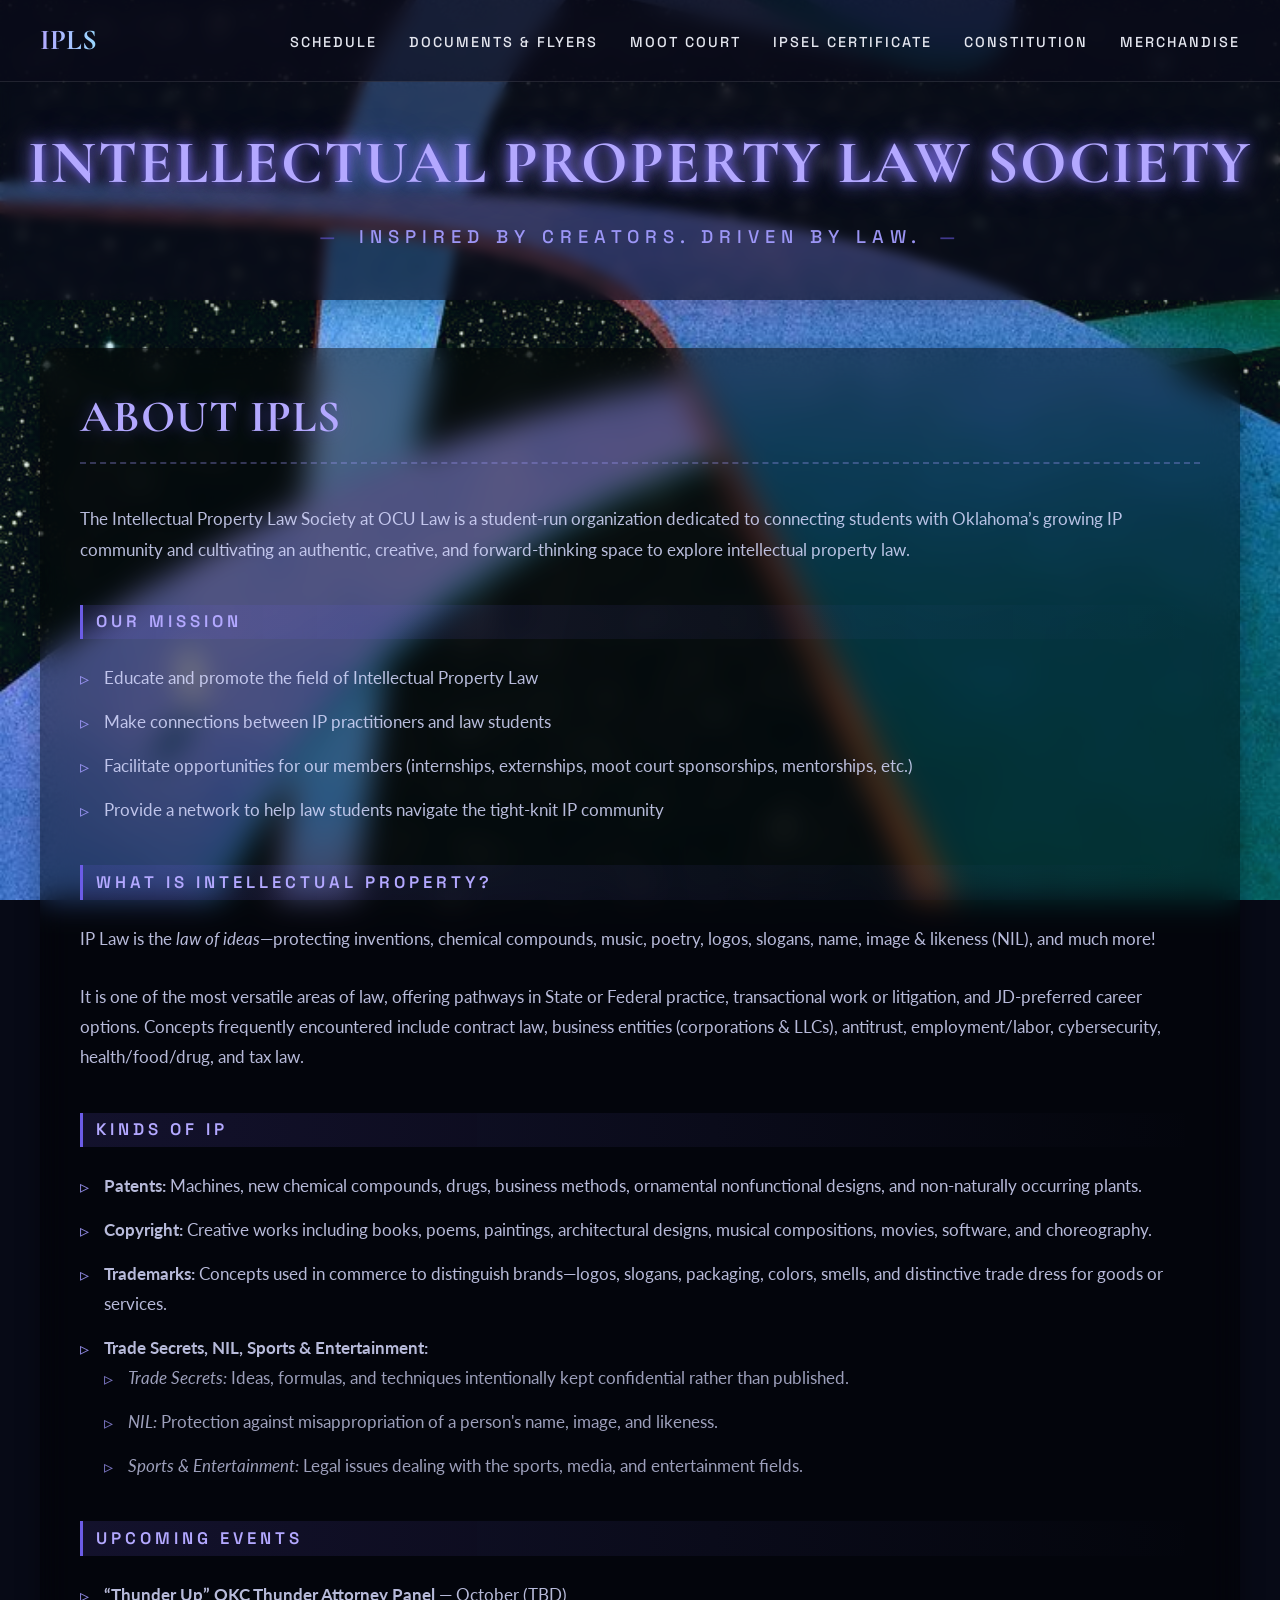
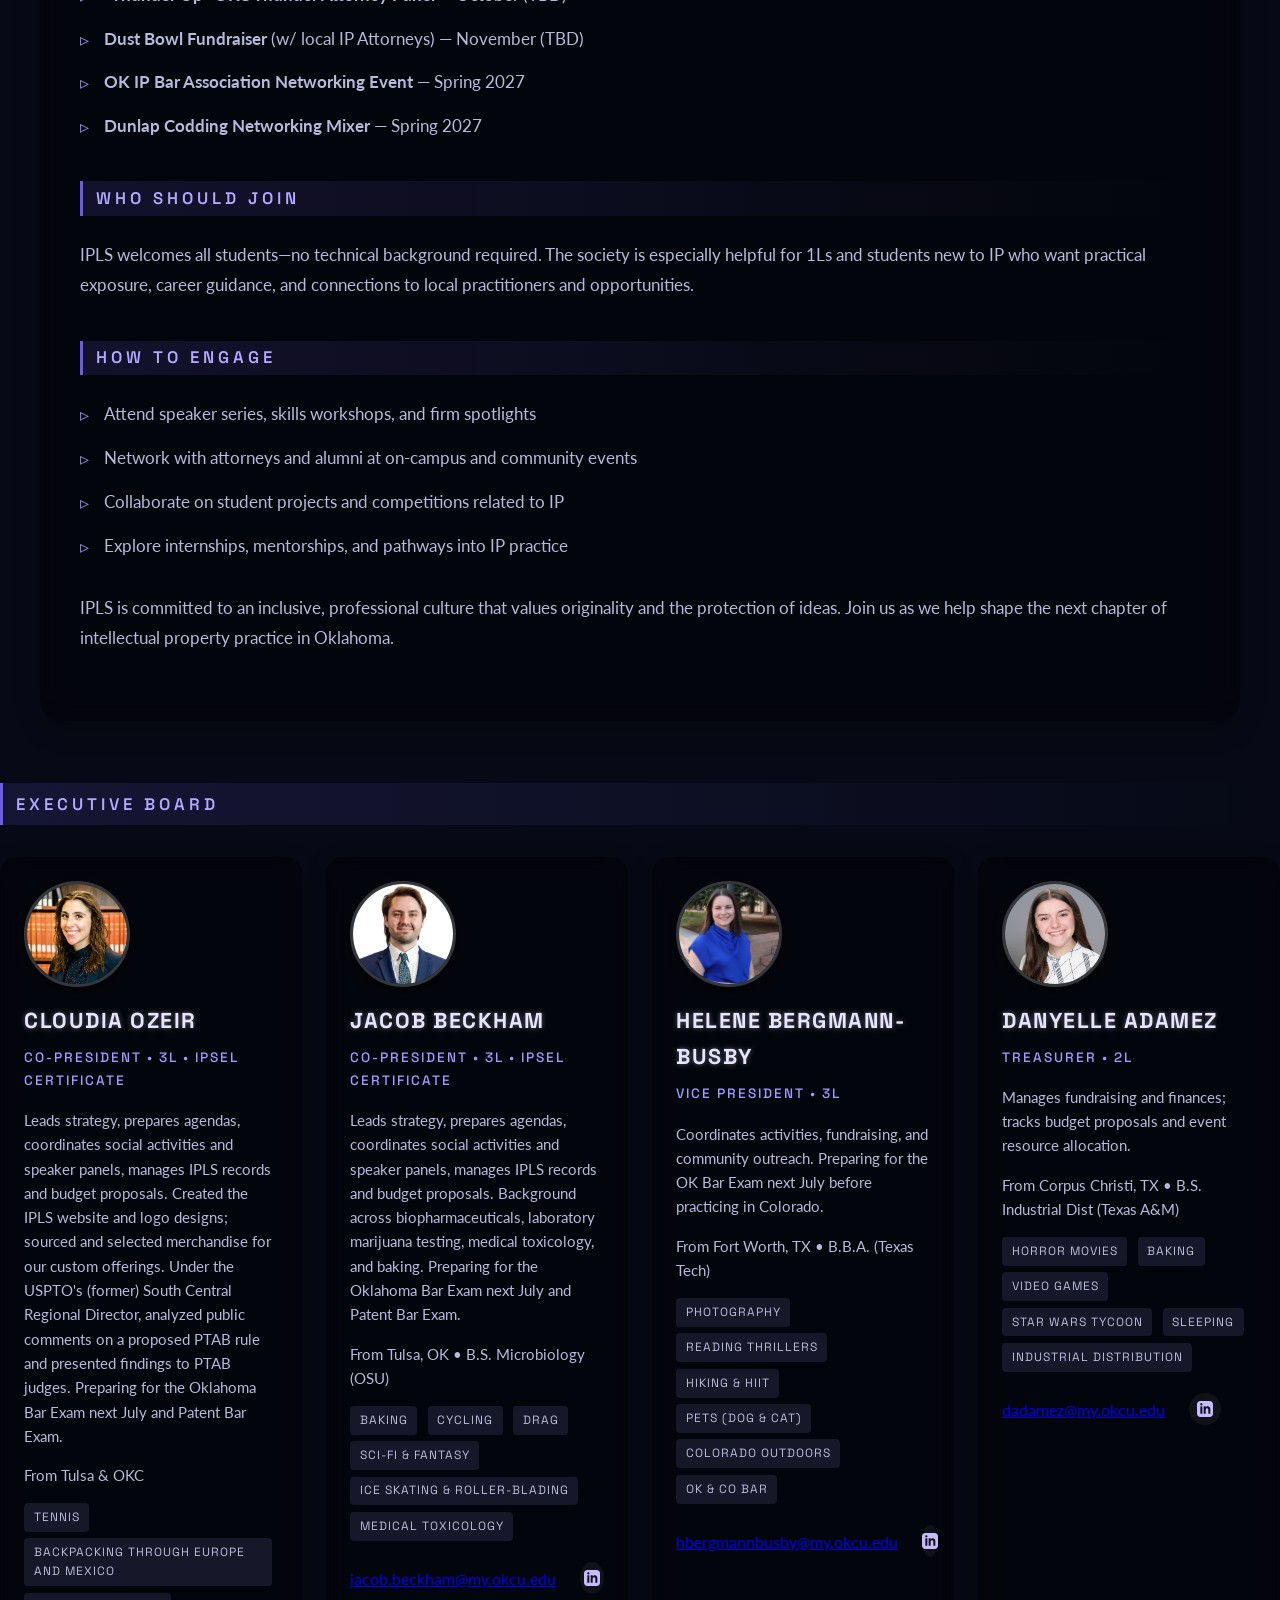
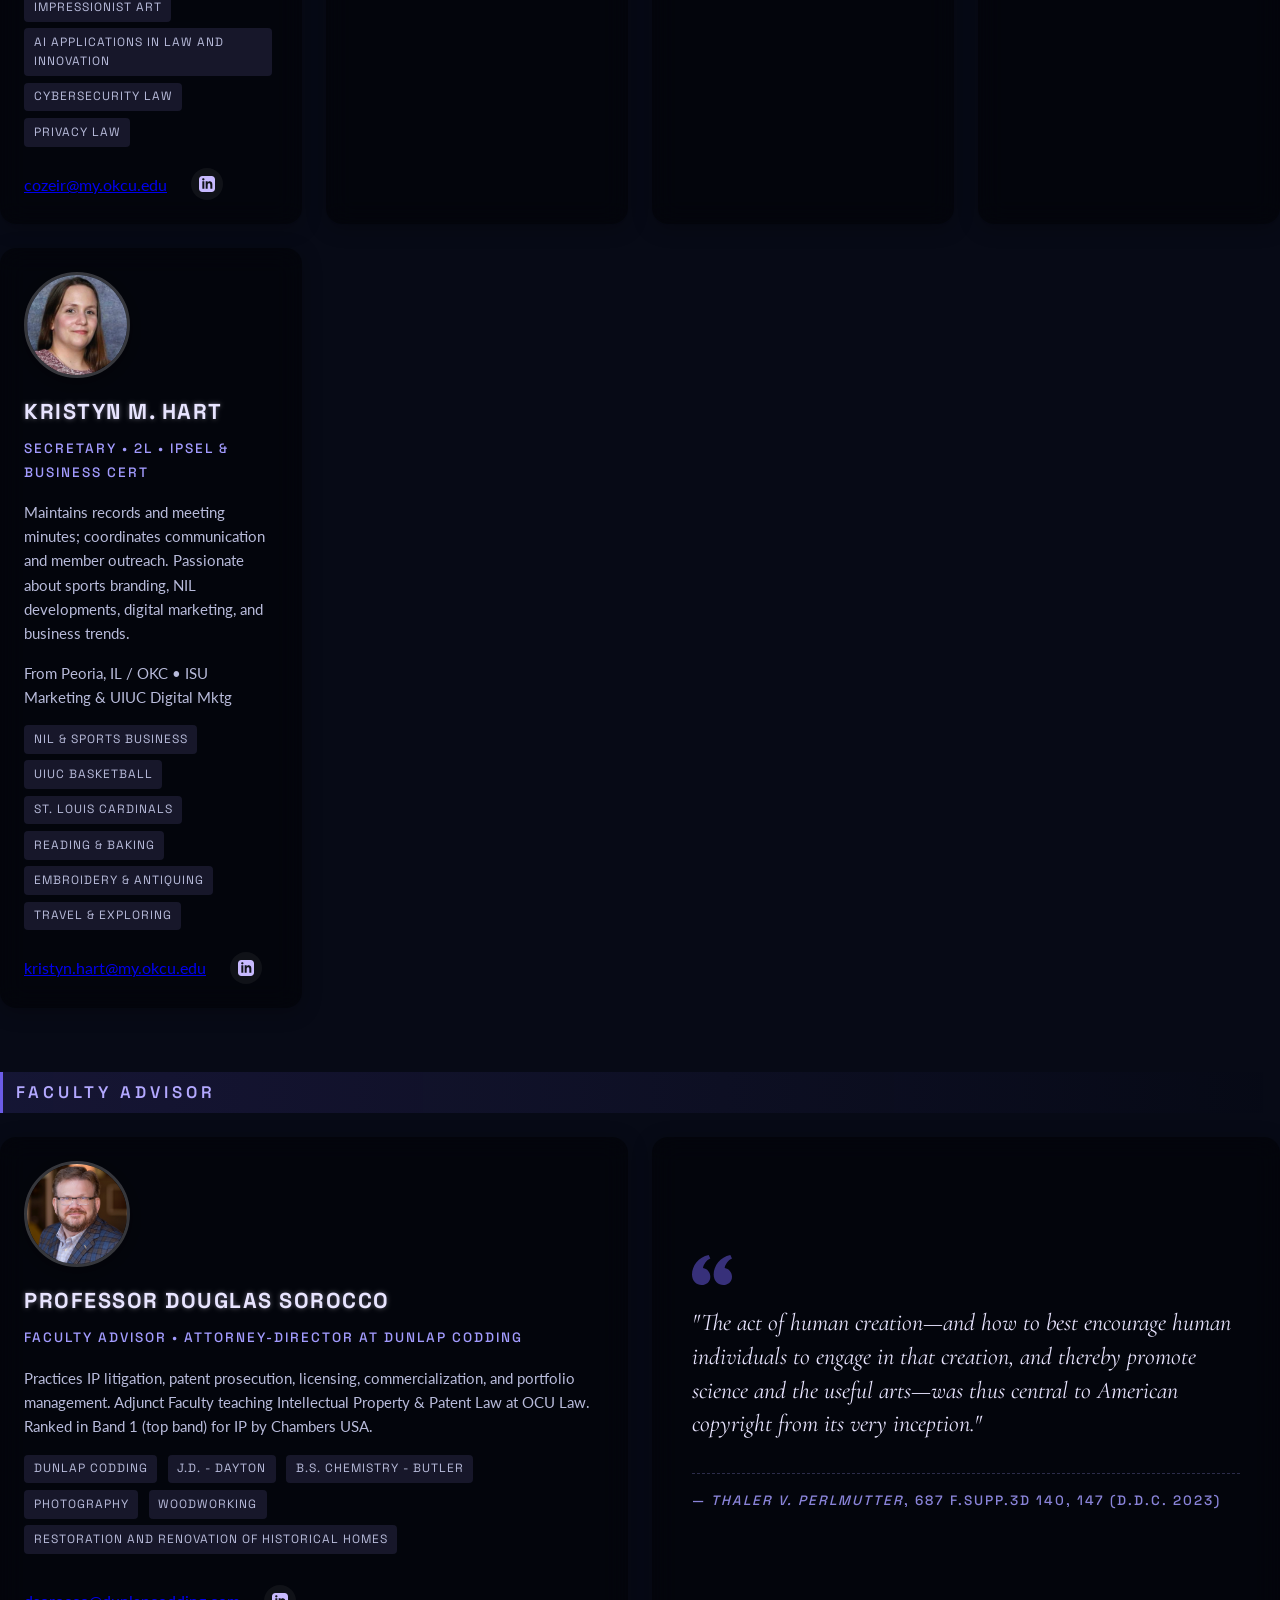
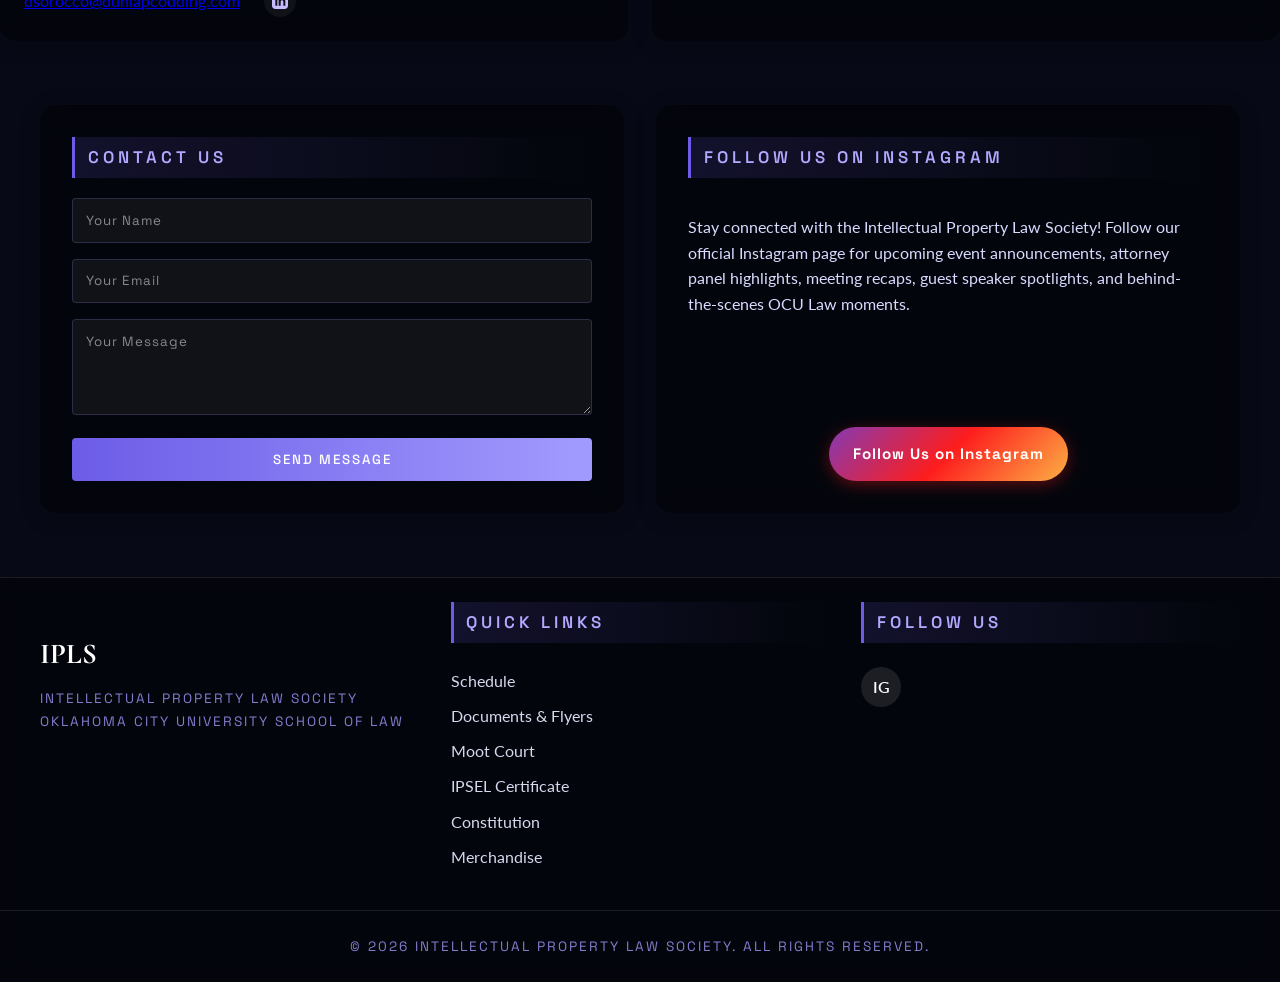
==== index.html @ 844cbfde "Initial IPLS website upload upload 1 -- 10/15/26" ====
<!DOCTYPE html>
<html lang="en">

<head>
  <meta charset="utf-8" />
  <meta name="viewport" content="width=device-width, initial-scale=1" />
  <title>About IPLS • Intellectual Property Law Society</title>
  <meta name="description"
    content="Learn about the Intellectual Property Law Society (IPLS) at OCU Law—our mission, programming, and how to get involved." />

  <link rel="icon" href="assets/images/icons/favicon.png" type="image/png" />
  <link rel="stylesheet" href="assets/css/styles.css" />
  <link
    href="https://fonts.googleapis.com/css2?family=Lato:wght@400;500&family=Cormorant+Garamond:wght@600;700&family=Space+Grotesk:wght@400;500&display=swap"
    rel="stylesheet">
  <script src="assets/js/main.js" defer></script>
</head>

<body>
  <!-- Top Navigation -->
  <nav class="top-nav">
    <div class="nav-container">
      <a href="index.html" class="nav-logo">IPLS</a>
      <div class="hamburger" id="hamburger">
        <span></span>
        <span></span>
        <span></span>
      </div>
      <ul class="nav-links" id="nav-links">
        <li><a href="schedule.html">Schedule</a></li>
        <li><a href="documents.html">Documents &amp; Flyers</a></li>
        <li><a href="moot-court.html">Moot Court</a></li>
        <li><a href="ipsel.html">IPSEL Certificate</a></li>
        <li><a href="constitution.html">Constitution</a></li>
        <li><a href="merchandise.html">Merchandise</a></li>
      </ul>
    </div>
  </nav>
  <!-- Aurora Shimmer Overlay -->
  <div class="aurora-shimmer"></div>

  <!-- Banner -->
  <header class="club-banner slide-up">
    <div class="container">
      <h1>Intellectual Property Law Society</h1>
      <h2>Inspired by Creators. Driven by Law.</h2>
    </div>
  </header>

  <!-- Layout -->
  <main class="layout">
    <!-- Main Card -->
    <section class="card fade-in">
      <h1>About IPLS</h1>
      <p>
        The Intellectual Property Law Society at OCU Law is a student-run organization dedicated to
        connecting students with Oklahoma’s growing IP community and cultivating an authentic, creative,
        and forward-thinking space to explore intellectual property law.
      </p>

      <h2>Our Mission</h2>
      <ul>
        <li>Educate and promote the field of Intellectual Property Law</li>
        <li>Make connections between IP practitioners and law students</li>
        <li>Facilitate opportunities for our members (internships, externships, moot court sponsorships, mentorships, etc.)</li>
        <li>Provide a network to help law students navigate the tight-knit IP community</li>
      </ul>

      <h2>What is Intellectual Property?</h2>
      <p>
        IP Law is the <em>law of ideas</em>—protecting inventions, chemical compounds, music, poetry, logos, slogans, name, image &amp; likeness (NIL), and much more!
      </p>
      <p>
        It is one of the most versatile areas of law, offering pathways in State or Federal practice, transactional work or litigation, and JD-preferred career options. Concepts frequently encountered include contract law, business entities (corporations &amp; LLCs), antitrust, employment/labor, cybersecurity, health/food/drug, and tax law.
      </p>

      <h2>Kinds of IP</h2>
      <ul>
        <li><strong>Patents:</strong> Machines, new chemical compounds, drugs, business methods, ornamental nonfunctional designs, and non-naturally occurring plants.</li>
        <li><strong>Copyright:</strong> Creative works including books, poems, paintings, architectural designs, musical compositions, movies, software, and choreography.</li>
        <li><strong>Trademarks:</strong> Concepts used in commerce to distinguish brands—logos, slogans, packaging, colors, smells, and distinctive trade dress for goods or services.</li>
        <li><strong>Trade Secrets, NIL, Sports &amp; Entertainment:</strong>
          <ul>
            <li><em>Trade Secrets:</em> Ideas, formulas, and techniques intentionally kept confidential rather than published.</li>
            <li><em>NIL:</em> Protection against misappropriation of a person's name, image, and likeness.</li>
            <li><em>Sports &amp; Entertainment:</em> Legal issues dealing with the sports, media, and entertainment fields.</li>
          </ul>
        </li>
      </ul>

      <h2>Upcoming Events</h2>
      <ul>
        <li><strong>“Thunder Up” OKC Thunder Attorney Panel</strong> — October (TBD)</li>
        <li><strong>Dust Bowl Fundraiser</strong> (w/ local IP Attorneys) — November (TBD)</li>
        <li><strong>OK IP Bar Association Networking Event</strong> — Spring 2027</li>
        <li><strong>Dunlap Codding Networking Mixer</strong> — Spring 2027</li>
      </ul>

      <h2>Who Should Join</h2>
      <p>
        IPLS welcomes all students—no technical background required. The society is especially helpful
        for 1Ls and students new to IP who want practical exposure, career guidance, and connections to
        local practitioners and opportunities.
      </p>

      <h2>How to Engage</h2>
      <ul>
        <li>Attend speaker series, skills workshops, and firm spotlights</li>
        <li>Network with attorneys and alumni at on-campus and community events</li>
        <li>Collaborate on student projects and competitions related to IP</li>
        <li>Explore internships, mentorships, and pathways into IP practice</li>
      </ul>

      <p>
        IPLS is committed to an inclusive, professional culture that values originality and the protection of ideas.
        Join us as we help shape the next chapter of intellectual property practice in Oklahoma.
      </p>
    </section>
  </main>

  <!-- Executive Board -->
  <section class="executive-board fade-in">
    <div class="footer-inner">
      <h2 class="footer-heading">Executive Board</h2>

      <div class="board-grid">
        <article class="board-card">
          <img src="assets/images/headshots/headshot-cloudia.jpg" alt="Cloudia Ozeir" class="headshot" />
          <h3>Cloudia Ozeir</h3>
          <div class="role">Co-President • 3L • IPSEL Certificate</div>
          <p class="small">Leads strategy, prepares agendas, coordinates social activities and speaker panels, manages IPLS records and budget proposals. Created the IPLS website and logo designs; sourced and selected merchandise for our custom offerings. Under the USPTO's (former) South Central Regional Director, analyzed public comments on a proposed PTAB rule and presented findings to PTAB judges. Preparing for the Oklahoma Bar Exam next July and Patent Bar Exam.</p>
          <p class="meta">From Tulsa &amp; OKC</p>
          <p class="meta">
            <span class="chip">Tennis</span>
            <span class="chip">Backpacking Through Europe and Mexico</span>
            <span class="chip">Impressionist art</span>
            <span class="chip">AI Applications in Law and Innovation</span>
            <span class="chip">Cybersecurity Law</span>
            <span class="chip">Privacy Law</span>
          </p>
          <div class="card-contact-row">
            <a class="mailto" href="mailto:cozeir@my.okcu.edu">cozeir@my.okcu.edu</a>
            <a href="http://www.linkedin.com/in/cloudia-ozeir-2342191b6" target="_blank" rel="noopener noreferrer"
              class="card-social-link" aria-label="LinkedIn">
              <svg viewBox="0 0 24 24">
                <path
                  d="M19 0h-14c-2.761 0-5 2.239-5 5v14c0 2.761 2.239 5 5 5h14c2.762 0 5-2.239 5-5v-14c0-2.761-2.238-5-5-5zm-11 19h-3v-11h3v11zm-1.5-12.268c-.966 0-1.75-.79-1.75-1.764s.784-1.764 1.75-1.764 1.75.79 1.75 1.764-.783 1.764-1.75 1.764zm13.5 12.268h-3v-5.604c0-3.368-4-3.113-4 0v5.604h-3v-11h3v1.765c1.396-2.586 7-2.777 7 2.476v6.759z" />
              </svg>
            </a>
          </div>
        </article>

        <article class="board-card">
          <img src="assets/images/headshots/headshot-jacob.jpg" alt="Jacob Beckham" class="headshot" style="object-position: center 15%;" />
          <h3>Jacob Beckham</h3>
          <div class="role">Co-President • 3L • IPSEL Certificate</div>
          <p class="small">Leads strategy, prepares agendas, coordinates social activities and speaker panels, manages IPLS records and budget proposals. Background across biopharmaceuticals, laboratory marijuana testing, medical toxicology, and baking. Preparing for the Oklahoma Bar Exam next July and Patent Bar Exam.</p>
          <p class="meta">From Tulsa, OK • B.S. Microbiology (OSU)</p>
          <p class="meta">
            <span class="chip">Baking</span>
            <span class="chip">Cycling</span>
            <span class="chip">Drag</span>
            <span class="chip">Sci-fi &amp; Fantasy</span>
            <span class="chip">Ice Skating &amp; Roller-Blading</span>
            <span class="chip">Medical Toxicology</span>
          </p>
          <div class="card-contact-row">
            <a class="mailto" href="mailto:jacob.beckham@my.okcu.edu">jacob.beckham@my.okcu.edu</a>
            <a href="https://www.linkedin.com/in/jacob-beckham-9871a8122/" target="_blank" rel="noopener noreferrer"
              class="card-social-link" aria-label="LinkedIn">
              <svg viewBox="0 0 24 24">
                <path
                  d="M19 0h-14c-2.761 0-5 2.239-5 5v14c0 2.761 2.239 5 5 5h14c2.762 0 5-2.239 5-5v-14c0-2.761-2.238-5-5-5zm-11 19h-3v-11h3v11zm-1.5-12.268c-.966 0-1.75-.79-1.75-1.764s.784-1.764 1.75-1.764 1.75.79 1.75 1.764-.783 1.764-1.75 1.764zm13.5 12.268h-3v-5.604c0-3.368-4-3.113-4 0v5.604h-3v-11h3v1.765c1.396-2.586 7-2.777 7 2.476v6.759z" />
              </svg>
            </a>
          </div>
        </article>

        <article class="board-card">
          <img src="assets/images/headshots/headshot-helene.jpg" alt="Helene Bergmann-Busby" class="headshot" style="object-position: center 15%;" />
          <h3>Helene Bergmann-Busby</h3>
          <div class="role">Vice President • 3L</div>
          <p class="small">Coordinates activities, fundraising, and community outreach. Preparing for the OK Bar Exam next July before practicing in Colorado.</p>
          <p class="meta">From Fort Worth, TX • B.B.A. (Texas Tech)</p>
          <p class="meta">
            <span class="chip">Photography</span>
            <span class="chip">Reading Thrillers</span>
            <span class="chip">Hiking &amp; HIIT</span>
            <span class="chip">Pets (Dog &amp; Cat)</span>
            <span class="chip">Colorado Outdoors</span>
            <span class="chip">OK &amp; CO Bar</span>
          </p>
          <div class="card-contact-row">
            <a class="mailto" href="mailto:hbergmannbusby@my.okcu.edu">hbergmannbusby@my.okcu.edu</a>
            <a href="https://www.linkedin.com/in/helene-bergmann-busby-0b5a11346/" target="_blank" rel="noopener noreferrer"
              class="card-social-link" aria-label="LinkedIn">
              <svg viewBox="0 0 24 24">
                <path
                  d="M19 0h-14c-2.761 0-5 2.239-5 5v14c0 2.761 2.239 5 5 5h14c2.762 0 5-2.239 5-5v-14c0-2.761-2.238-5-5-5zm-11 19h-3v-11h3v11zm-1.5-12.268c-.966 0-1.75-.79-1.75-1.764s.784-1.764 1.75-1.764 1.75.79 1.75 1.764-.783 1.764-1.75 1.764zm13.5 12.268h-3v-5.604c0-3.368-4-3.113-4 0v5.604h-3v-11h3v1.765c1.396-2.586 7-2.777 7 2.476v6.759z" />
              </svg>
            </a>
          </div>
        </article>

        <article class="board-card">
          <img src="assets/images/headshots/headshot-dani.jpg" alt="Danyelle Adamez" class="headshot" style="object-position: center 15%;" />
          <h3>Danyelle Adamez</h3>
          <div class="role">Treasurer • 2L</div>
          <p class="small">Manages fundraising and finances; tracks budget proposals and event resource allocation.</p>
          <p class="meta">From Corpus Christi, TX • B.S. Industrial Dist (Texas A&amp;M)</p>
          <p class="meta">
            <span class="chip">Horror Movies</span>
            <span class="chip">Baking</span>
            <span class="chip">Video Games</span>
            <span class="chip">Star Wars Tycoon</span>
            <span class="chip">Sleeping</span>
            <span class="chip">Industrial Distribution</span>
          </p>
          <div class="card-contact-row">
            <a class="mailto" href="mailto:dadamez@my.okcu.edu">dadamez@my.okcu.edu</a>
            <a href="https://www.linkedin.com/in/danyelle-adamez-203907265/" target="_blank" rel="noopener noreferrer"
              class="card-social-link" aria-label="LinkedIn">
              <svg viewBox="0 0 24 24">
                <path
                  d="M19 0h-14c-2.761 0-5 2.239-5 5v14c0 2.761 2.239 5 5 5h14c2.762 0 5-2.239 5-5v-14c0-2.761-2.238-5-5-5zm-11 19h-3v-11h3v11zm-1.5-12.268c-.966 0-1.75-.79-1.75-1.764s.784-1.764 1.75-1.764 1.75.79 1.75 1.764-.783 1.764-1.75 1.764zm13.5 12.268h-3v-5.604c0-3.368-4-3.113-4 0v5.604h-3v-11h3v1.765c1.396-2.586 7-2.777 7 2.476v6.759z" />
              </svg>
            </a>
          </div>
        </article>

        <article class="board-card">
          <img src="assets/images/headshots/headshot-kristyn.jpg" alt="Kristyn M. Hart" class="headshot" style="object-position: center 15%;" />
          <h3>Kristyn M. Hart</h3>
          <div class="role">Secretary • 2L • IPSEL &amp; Business Cert</div>
          <p class="small">Maintains records and meeting minutes; coordinates communication and member outreach. Passionate about sports branding, NIL developments, digital marketing, and business trends.</p>
          <p class="meta">From Peoria, IL / OKC • ISU Marketing &amp; UIUC Digital Mktg</p>
          <p class="meta">
            <span class="chip">NIL &amp; Sports Business</span>
            <span class="chip">UIUC Basketball</span>
            <span class="chip">St. Louis Cardinals</span>
            <span class="chip">Reading &amp; Baking</span>
            <span class="chip">Embroidery &amp; Antiquing</span>
            <span class="chip">Travel &amp; Exploring</span>
          </p>
          <div class="card-contact-row">
            <a class="mailto" href="mailto:kristyn.hart@my.okcu.edu">kristyn.hart@my.okcu.edu</a>
            <a href="https://www.linkedin.com/in/kristyn-hart-4bbba824b/" target="_blank" rel="noopener noreferrer"
              class="card-social-link" aria-label="LinkedIn">
              <svg viewBox="0 0 24 24">
                <path
                  d="M19 0h-14c-2.761 0-5 2.239-5 5v14c0 2.761 2.239 5 5 5h14c2.762 0 5-2.239 5-5v-14c0-2.761-2.238-5-5-5zm-11 19h-3v-11h3v11zm-1.5-12.268c-.966 0-1.75-.79-1.75-1.764s.784-1.764 1.75-1.764 1.75.79 1.75 1.764-.783 1.764-1.75 1.764zm13.5 12.268h-3v-5.604c0-3.368-4-3.113-4 0v5.604h-3v-11h3v1.765c1.396-2.586 7-2.777 7 2.476v6.759z" />
              </svg>
            </a>
          </div>
        </article>
      </div>

      <!-- Advisor Section -->
      <h2 class="footer-heading" style="margin-top: 4rem;">Faculty Advisor</h2>
      <div class="advisor-grid" style="display: grid; grid-template-columns: repeat(auto-fit, minmax(300px, 1fr)); gap: 1.5rem;">
        
        <article class="board-card">
          <img src="assets/images/headshots/headshot-douglas.jpg" alt="Professor Douglas Sorocco" class="headshot" style="object-position: center 15%;" />
          <h3>Professor Douglas Sorocco</h3>
          <div class="role">Faculty Advisor • Attorney-Director at Dunlap Codding</div>
          <p class="small">Practices IP litigation, patent prosecution, licensing, commercialization, and portfolio management. Adjunct Faculty teaching Intellectual Property &amp; Patent Law at OCU Law. Ranked in Band 1 (top band) for IP by Chambers USA.</p>
          
          <p class="meta" style="margin-top: 1rem;">
            <span class="chip">Dunlap Codding</span>
            <span class="chip">J.D. - Dayton</span>
            <span class="chip">B.S. Chemistry - Butler</span>
            <span class="chip">Photography</span>
            <span class="chip">Woodworking</span>
            <span class="chip">Restoration and renovation of historical homes</span>
          </p>
          
          <div class="card-contact-row" style="margin-top: 1.5rem;">
            <a class="mailto" href="mailto:dsorocco@dunlapcodding.com">dsorocco@dunlapcodding.com</a>
            <a href="https://www.linkedin.com/in/douglassorocco/" target="_blank" rel="noopener noreferrer"
              class="card-social-link" aria-label="LinkedIn">
              <svg viewBox="0 0 24 24">
                <path
                  d="M19 0h-14c-2.761 0-5 2.239-5 5v14c0 2.761 2.239 5 5 5h14c2.762 0 5-2.239 5-5v-14c0-2.761-2.238-5-5-5zm-11 19h-3v-11h3v11zm-1.5-12.268c-.966 0-1.75-.79-1.75-1.764s.784-1.764 1.75-1.764 1.75.79 1.75 1.764-.783 1.764-1.75 1.764zm13.5 12.268h-3v-5.604c0-3.368-4-3.113-4 0v5.604h-3v-11h3v1.765c1.396-2.586 7-2.777 7 2.476v6.759z" />
              </svg>
            </a>
          </div>
        </article>

        <!-- Quote Card -->
        <article class="board-card" style="display: flex; flex-direction: column; justify-content: center; padding: 3rem 2.5rem;">
          <svg style="width: 40px; height: 40px; fill: #6c5ce7; opacity: 0.5; margin-bottom: 1rem;" viewBox="0 0 24 24"><path d="M13 14.725c0-5.141 3.892-10.519 10-11.725l.984 2.126c-2.215.835-4.163 3.742-4.38 5.746 2.491.392 4.396 2.547 4.396 5.149 0 3.182-2.584 4.979-5.199 4.979-3.015 0-5.801-2.305-5.801-6.275zm-13 0c0-5.141 3.892-10.519 10-11.725l.984 2.126c-2.215.835-4.163 3.742-4.38 5.746 2.491.392 4.396 2.547 4.396 5.149 0 3.182-2.584 4.979-5.199 4.979-3.015 0-5.801-2.305-5.801-6.275z"/></svg>
          <blockquote style="margin: 0; font-family: 'Cormorant Garamond', serif; font-size: 1.5rem; line-height: 1.4; color: #e8e4ff; font-style: italic;">
            "The act of human creation—and how to best encourage human individuals to engage in that creation, and thereby promote science and the useful arts—was thus central to American copyright from its very inception."
          </blockquote>
          <p class="role" style="margin-top: 2rem; border-top: 1px dashed rgba(162, 155, 254, 0.3); padding-top: 1rem; color: #a29bfe; font-size: 0.85rem; white-space: nowrap;">— <i>Thaler v. Perlmutter</i>, 687 F.Supp.3d 140, 147 (D.D.C. 2023)</p>
        </article>
      </div>
    </div>
  </section>

  <!-- Contact & Newsletter -->
  <section class="engage-section fade-in">
    <div class="engage-container">
      <div class="contact-form-box">
        <h2>Contact Us</h2>
        <form id="contactForm">
          <input type="text" id="name" placeholder="Your Name" required />
          <input type="email" id="email" placeholder="Your Email" required />
          <textarea id="message" rows="4" placeholder="Your Message" required></textarea>
          <button type="submit" class="btn">Send Message</button>
        </form>
      </div>
      <div class="social-invitation-box">
        <h2>Follow Us on Instagram</h2>
        <p style="color: #d8dbff; line-height: 1.6; margin-bottom: 1rem;">
          Stay connected with the Intellectual Property Law Society! Follow our official Instagram page for upcoming event announcements, attorney panel highlights, meeting recaps, guest speaker spotlights, and behind-the-scenes OCU Law moments.
        </p>
        <div style="margin-top: auto; text-align: center;">
          <a href="[INSERT INSTAGRAM LINK HERE]" target="_blank" rel="noopener noreferrer" class="btn-instagram">
            Follow Us on Instagram
          </a>
        </div>
      </div>
    </div>
  </section>

  <!-- Site Footer -->
  <footer class="site-footer">
    <div class="footer-inner">
      <div class="footer-grid">
        <div class="footer-brand">
          <h3>IPLS</h3>
          <p>Intellectual Property Law Society<br>Oklahoma City University School of Law</p>
        </div>
        <div class="footer-links">
          <h4>Quick Links</h4>
          <ul>
            <li><a href="schedule.html">Schedule</a></li>
            <li><a href="documents.html">Documents &amp; Flyers</a></li>
            <li><a href="moot-court.html">Moot Court</a></li>
            <li><a href="ipsel.html">IPSEL Certificate</a></li>
            <li><a href="constitution.html">Constitution</a></li>
            <li><a href="merchandise.html">Merchandise</a></li>
          </ul>
        </div>
        <div class="footer-social">
          <h4>Follow Us</h4>
          <div class="social-icons">
            <a href="[INSERT INSTAGRAM LINK HERE]" target="_blank" rel="noopener noreferrer" class="social-icon" title="Follow Us on Instagram">IG</a>
          </div>
        </div>
      </div>
      <div class="footer-bottom">
        <p>&copy; 2026 Intellectual Property Law Society. All rights reserved.</p>
      </div>
    </div>
  </footer>
</body>

</html>
---- assets/css/styles.css ----
/* ================================
   OCU LAW | IPLS Website Styles
   Theme: Cosmic Highways Edition
   ================================ */

/* --- Global Typography & Background --- */
html,
body {
  background-color: #070a16;
  /* fallback tone */
}

body {
  font-family: "Lato", sans-serif;
  line-height: 1.7;
  color: #d8dbff;
  margin: 0;

  /* Background image: Cosmic Highways */
  background:
    linear-gradient(rgba(5, 10, 25, 0.85), rgba(5, 10, 25, 0.85)),
    url("../images/backgrounds/Cosmic-Highways.jpg") center bottom / cover no-repeat fixed;
  background-attachment: fixed;
  background-size: cover;
  background-repeat: no-repeat;
  background-blend-mode: lighten;
  animation: cosmicDrift 240s ease-in-out infinite alternate;
  overflow-x: hidden;
}

/* Subtle animated cosmic drift */
@keyframes cosmicDrift {
  0% {
    background-position: center bottom;
  }

  50% {
    background-position: center 85%;
  }

  100% {
    background-position: center bottom;
  }
}

/* --- Aurora shimmer overlay (optional artistic glow) --- */
.aurora-shimmer {
  position: fixed;
  inset: 0;
  background: linear-gradient(120deg,
      rgba(150, 200, 255, 0.05),
      rgba(255, 200, 250, 0.08),
      rgba(180, 255, 230, 0.05));
  background-size: 400% 400%;
  mix-blend-mode: overlay;
  animation: auroraFlow 90s ease-in-out infinite;
  pointer-events: none;
  z-index: -1;
}

@keyframes auroraFlow {
  0% {
    background-position: 0% 50%;
  }

  50% {
    background-position: 100% 50%;
  }

  100% {
    background-position: 0% 50%;
  }
}

/* --- Banner --- */
.club-banner {
  position: relative;
  text-align: center;
  padding: 3rem 0;
  background: rgba(10, 10, 25, 0.65);
  backdrop-filter: blur(6px);
  box-shadow: 0 6px 30px rgba(0, 0, 0, 0.25);
}

.club-banner h1 {
  font-family: "Cormorant Garamond", serif;
  font-size: 3.8rem; /* Adjusted slightly to fit single line better */
  font-weight: 700;
  letter-spacing: 2px;
  line-height: 1.1;
  margin: 0;
  color: #b3a8ff;
  text-transform: uppercase;
  white-space: nowrap; /* Force 1 line */
  animation: retroGlowShift 8s ease-in-out infinite alternate;
  text-shadow:
    0 0 10px #6c5ce7,
    0 0 20px #a29bfe,
    0 0 40px rgba(108, 92, 231, 0.4);
}

@keyframes retroGlowShift {
  0% { color: #b3a8ff; } /* Pale lavender */
  50% { color: #ffd6ff; } /* Pale pink */
  100% { color: #9ad8ff; } /* Pale cyan */
}

.club-banner h2 {
  font-family: "Space Grotesk", sans-serif;
  font-size: 1.15rem;
  font-weight: 500;
  letter-spacing: 6px;
  color: #a29bfe;
  opacity: 0.95;
  margin: 1.5rem 0 0 0;
  text-transform: uppercase;
  position: relative;
  display: inline-block;
  padding: 0 1rem;
}

.club-banner h2::before,
.club-banner h2::after {
  content: "—";
  position: absolute;
  color: #6c5ce7;
  opacity: 0.6;
}

.club-banner h2::before { left: -1.5rem; }
.club-banner h2::after { right: -1.5rem; }

/* --- Layout --- */
.layout {
  display: flex;
  flex-wrap: wrap;
  gap: 2rem;
  padding: 3rem 2rem;
  max-width: 1200px;
  margin: 0 auto;
}

/* --- Sidebar --- */
.sidebar {
  flex: 1 1 220px;
  max-width: 250px;
  padding: 1.25rem;
  background: rgba(0, 0, 0, 0.4);
  border-radius: 1rem;
  box-shadow: 0 4px 16px rgba(0, 0, 0, 0.25);
  backdrop-filter: blur(12px);
}

.sidebar ul {
  list-style: none;
  padding: 0;
  margin: 0;
}

.sidebar li {
  margin-bottom: 0.9rem;
}

.sidebar a {
  font-family: "Space Grotesk", sans-serif;
  color: #a29bfe;
  text-decoration: none;
  font-weight: 500;
  text-transform: uppercase;
  letter-spacing: 2px;
  font-size: 0.9rem;
  transition: color 0.3s ease, transform 0.2s ease;
}

.sidebar a:hover {
  color: #ffd4f8;
  transform: translateX(4px);
}

/* --- Main Card --- */
.card {
  flex: 3 1 700px;
  background: rgba(0, 0, 0, 0.45);
  backdrop-filter: blur(15px);
  border-radius: 1.25rem;
  padding: 2.5rem;
  box-shadow: 0 8px 25px rgba(0, 0, 0, 0.3);
  transition: transform 0.3s ease, box-shadow 0.3s ease;
}

.card:hover {
  transform: translateY(-2px);
  box-shadow: 0 12px 30px rgba(0, 0, 0, 0.4);
}

.card h1,
.card h2,
.card h3 {
  color: #ffffff;
  font-family: "Space Grotesk", sans-serif;
  font-weight: 500;
  margin-top: 2.5rem;
  margin-bottom: 1.25rem;
  line-height: 1.3;
}

.card h1 {
  font-family: "Cormorant Garamond", serif;
  font-size: 2.8rem; /* Adjusted to fit layout without wrapping */
  font-weight: 700;
  letter-spacing: 1px;
  margin-top: 0;
  margin-bottom: 2.5rem;
  text-transform: uppercase;
  color: #b3a8ff;
  white-space: nowrap; /* Force 1 line */
  animation: retroGlowShift 8s ease-in-out infinite alternate;
  text-shadow: 0 0 15px rgba(108, 92, 231, 0.5);
  border-bottom: 2px dashed rgba(162, 155, 254, 0.3);
  padding-bottom: 1rem;
}

.card h2 {
  font-size: 1.05rem;
  letter-spacing: 4px;
  text-transform: uppercase;
  color: #b3a8ff;
  border-left: 3px solid #6c5ce7;
  padding-left: 0.8rem;
  margin-bottom: 1.5rem;
  display: block;
  background: linear-gradient(90deg, rgba(108, 92, 231, 0.15) 0%, transparent 100%);
  padding: 0.4rem 0.8rem;
  font-weight: 600;
}

.card h3 {
  font-size: 1.2rem;
  letter-spacing: 1px;
}

.card p {
  color: #d8dbff;
  font-family: "Lato", sans-serif;
  font-size: 1.05rem;
  line-height: 1.8;
  margin-bottom: 1.75rem;
  font-weight: 400;
  opacity: 0.85;
}

.card ul {
  font-family: "Lato", sans-serif;
  color: #d8dbff;
  font-size: 1.05rem;
  line-height: 1.8;
  margin-bottom: 2rem;
  padding-left: 0;
  list-style: none;
  /* Custom markers */
}

.card li {
  margin-bottom: 0.85rem;
  padding-left: 1.5rem;
  position: relative;
  opacity: 0.85;
}

.card li::before {
  content: "▹";
  /* Retro-tech bullet */
  position: absolute;
  left: 0;
  color: #a29bfe;
  font-size: 1.1rem;
}

/* --- Executive Board Grid --- */
.board-grid {
  display: grid;
  grid-template-columns: repeat(auto-fit, minmax(250px, 1fr));
  gap: 1.5rem;
  margin-top: 2rem;
}

.board-card {
  background: rgba(0, 0, 0, 0.45);
  backdrop-filter: blur(12px);
  border-radius: 1rem;
  padding: 1.5rem;
  box-shadow: 0 4px 20px rgba(0, 0, 0, 0.25);
  transition: transform 0.3s ease, box-shadow 0.3s ease;
}

.board-card:hover {
  transform: translateY(-3px);
  box-shadow: 0 8px 25px rgba(0, 0, 0, 0.4);
}

.board-card h3 {
  font-family: "Space Grotesk", sans-serif;
  font-size: 1.35rem;
  letter-spacing: 1.5px;
  text-transform: uppercase;
  color: #e8e4ff;
  margin-top: 0;
  margin-bottom: 0.4rem;
  text-shadow: 0 0 5px rgba(232, 228, 255, 0.4);
}

.board-card .role {
  font-family: "Space Grotesk", sans-serif;
  font-size: 0.85rem;
  letter-spacing: 2px;
  text-transform: uppercase;
  font-weight: 500;
  color: #a29bfe;
  margin-bottom: 1rem;
}

.board-card p {
  font-family: "Lato", sans-serif;
  font-size: 0.95rem;
  line-height: 1.6;
  opacity: 0.85;
}

.board-card .chip {
  display: inline-block;
  background: rgba(162, 155, 254, 0.15);
  color: #d8dbff;
  border-radius: 4px;
  padding: 0.3rem 0.6rem;
  font-family: "Space Grotesk", sans-serif;
  font-size: 0.75rem;
  text-transform: uppercase;
  letter-spacing: 1px;
  margin-right: 0.4rem;
  margin-bottom: 0.4rem;
}

/* --- Headshots --- */
.headshot {
  width: 100px;
  height: 100px;
  border-radius: 50%;
  object-fit: cover;
  margin-bottom: 1rem;
  border: 3px solid rgba(255, 255, 255, 0.2);
  box-shadow: 0 4px 15px rgba(0, 0, 0, 0.3);
  display: block;
}

/* --- Card Links (e.g., LinkedIn) --- */
.card-contact-row {
  display: flex;
  align-items: center;
  justify-content: flex-start;
  gap: 1.5rem;
  margin-top: 0.5rem;
}

.card-contact-row .mailto {
  margin: 0;
}

.card-social-link {
  display: inline-flex;
  align-items: center;
  justify-content: center;
  width: 32px;
  height: 32px;
  color: #c8baff;
  text-decoration: none;
  border-radius: 50%;
  background: rgba(255, 255, 255, 0.05);
  transition: all 0.3s ease;
}

.card-social-link:hover {
  background: rgba(255, 255, 255, 0.15);
  color: #fff;
  transform: translateY(-2px);
  box-shadow: 0 4px 10px rgba(162, 155, 254, 0.2);
}

.card-social-link svg {
  width: 16px;
  height: 16px;
  fill: currentColor;
}

/* --- Advisor Section (Improved Spacing & Readability) --- */
.advisor {
  margin-top: 4rem;
  /* more space above */
  padding: 2rem 0 3.5rem 0;
  /* padding top/bottom for breathing room */
  border-top: 1px solid rgba(255, 255, 255, 0.15);
  display: grid;
  grid-template-columns: 1.2fr 2.8fr;
  gap: 2rem;
  max-width: 1100px;
  margin-left: auto;
  margin-right: auto;
}

.advisor h2.footer-heading {
  margin-top: 0;
}

.advisor h3 {
  font-family: "Space Grotesk", sans-serif;
  font-size: 1.35rem;
  letter-spacing: 1.5px;
  text-transform: uppercase;
  color: #ffffff;
  margin-top: 0;
  margin-bottom: 0.8rem;
  text-shadow: 0 0 8px rgba(255, 255, 255, 0.3);
}

.advisor p {
  font-family: "Lato", sans-serif;
  color: #d8dbff;
  font-size: 1rem;
  line-height: 1.7;
  opacity: 0.85;
}

@media (max-width: 768px) {
  .advisor {
    grid-template-columns: 1fr;
    padding: 1.5rem 1rem 3rem 1rem;
  }
}

.footer-heading {
  font-family: "Space Grotesk", sans-serif;
  font-size: 1.05rem;
  letter-spacing: 4px;
  text-transform: uppercase;
  color: #b3a8ff;
  font-weight: 600;
  border-left: 3px solid #6c5ce7;
  background: linear-gradient(90deg, rgba(108, 92, 231, 0.15) 0%, transparent 100%);
  padding: 0.4rem 0.8rem;
  display: block;
  margin-bottom: 1.5rem;
}

/* --- Footer --- */
.site-footer {
  background: rgba(0, 0, 0, 0.45);
  backdrop-filter: blur(10px);
  text-align: center;
  padding: 1.5rem 0;
  border-top: 1px solid rgba(255, 255, 255, 0.1);
  margin-top: 3rem;
}

.site-footer .footer-inner p {
  font-family: "Space Grotesk", sans-serif;
  color: #a29bfe;
  font-size: 0.85rem;
  letter-spacing: 2px;
  text-transform: uppercase;
  opacity: 0.8;
  margin: 0;
}

/* --- Top Navigation --- */
.top-nav {
  position: sticky;
  top: 0;
  z-index: 1000;
  background: rgba(10, 10, 25, 0.85);
  backdrop-filter: blur(10px);
  border-bottom: 1px solid rgba(255, 255, 255, 0.1);
  padding: 1rem 0;
}

.nav-container {
  max-width: 1200px;
  margin: 0 auto;
  padding: 0 2rem;
  display: flex;
  justify-content: space-between;
  align-items: center;
}

.nav-logo {
  font-family: "Cormorant Garamond", serif;
  font-size: 1.8rem;
  font-weight: 700;
  color: #fff;
  text-decoration: none;
  background: linear-gradient(90deg, #b3a8ff, #9ad8ff);
  -webkit-background-clip: text;
  background-clip: text;
  -webkit-text-fill-color: transparent;
  color: transparent;
}

.nav-links {
  list-style: none;
  display: flex;
  gap: 2rem;
  margin: 0;
  padding: 0;
}

.nav-links a {
  font-family: "Space Grotesk", sans-serif;
  text-transform: uppercase;
  letter-spacing: 2px;
  color: #e4e6ef;
  text-decoration: none;
  font-weight: 500;
  font-size: 0.9rem;
  transition: color 0.3s ease;
}

.nav-links a:hover {
  color: #ffd4f8;
}

.hamburger {
  display: none;
  flex-direction: column;
  cursor: pointer;
  gap: 5px;
}

.hamburger span {
  width: 25px;
  height: 3px;
  background-color: #e4e6ef;
  border-radius: 3px;
  transition: all 0.3s ease;
}

/* --- Engagement Section --- */
.engage-section {
  max-width: 1200px;
  margin: 4rem auto;
  padding: 0 2rem;
}

.engage-container {
  display: grid;
  grid-template-columns: 1fr 1fr;
  gap: 2rem;
}

.contact-form-box,
.newsletter-box,
.social-invitation-box {
  background: rgba(0, 0, 0, 0.45);
  backdrop-filter: blur(12px);
  border-radius: 1rem;
  padding: 2rem;
  box-shadow: 0 4px 20px rgba(0, 0, 0, 0.25);
  display: flex;
  flex-direction: column;
  justify-content: space-between;
}

.contact-form-box h2,
.newsletter-box h2,
.social-invitation-box h2 {
  font-family: "Space Grotesk", sans-serif;
  font-size: 1.05rem;
  letter-spacing: 4px;
  text-transform: uppercase;
  color: #b3a8ff;
  font-weight: 600;
  border-left: 3px solid #6c5ce7;
  background: linear-gradient(90deg, rgba(108, 92, 231, 0.15) 0%, transparent 100%);
  padding: 0.4rem 0.8rem;
  display: block;
  margin-top: 0;
  margin-bottom: 1.25rem;
}

.btn-instagram {
  display: inline-flex;
  align-items: center;
  justify-content: center;
  gap: 0.5rem;
  padding: 0.85rem 1.5rem;
  background: linear-gradient(135deg, #833ab4, #fd1d1d, #fcb045);
  color: #fff;
  text-decoration: none;
  font-family: "Space Grotesk", sans-serif;
  font-weight: 700;
  font-size: 0.95rem;
  letter-spacing: 1px;
  border-radius: 30px;
  box-shadow: 0 4px 15px rgba(253, 29, 29, 0.35);
  transition: transform 0.25s ease, box-shadow 0.25s ease;
  margin-top: 1rem;
}

.btn-instagram:hover {
  transform: translateY(-3px);
  box-shadow: 0 8px 25px rgba(253, 29, 29, 0.55);
}

.contact-form-box input,
.contact-form-box textarea,
.newsletter-box input {
  width: 100%;
  padding: 0.8rem;
  margin-bottom: 1rem;
  background: rgba(255, 255, 255, 0.05);
  border: 1px solid rgba(162, 155, 254, 0.2);
  border-radius: 4px;
  color: #fff;
  font-family: "Space Grotesk", sans-serif;
  letter-spacing: 1px;
  box-sizing: border-box;
  transition: border-color 0.3s ease;
}

.contact-form-box input::placeholder,
.contact-form-box textarea::placeholder,
.newsletter-box input::placeholder {
  color: rgba(255, 255, 255, 0.5);
}

.contact-form-box input:focus,
.contact-form-box textarea:focus,
.newsletter-box input:focus {
  outline: none;
  border-color: #b3a8ff;
  background: rgba(255, 255, 255, 0.15);
}

.btn {
  background: linear-gradient(90deg, #6c5ce7, #a29bfe);
  color: #fff;
  border: none;
  padding: 0.8rem 1.5rem;
  border-radius: 4px;
  font-family: "Space Grotesk", sans-serif;
  text-transform: uppercase;
  letter-spacing: 2px;
  font-weight: 500;
  cursor: pointer;
  transition: opacity 0.3s, transform 0.2s;
  width: 100%;
}

.btn:hover {
  opacity: 0.9;
  transform: translateY(-2px);
}

.btn-outline {
  background: transparent;
  border: 2px solid #a29bfe;
  color: #a29bfe;
}

.btn-outline:hover {
  background: rgba(162, 155, 254, 0.1);
}

/* --- Redesigned Footer --- */
.footer-grid {
  display: grid;
  grid-template-columns: repeat(auto-fit, minmax(200px, 1fr));
  gap: 2rem;
  text-align: left;
  margin-bottom: 2rem;
  max-width: 1200px;
  margin-left: auto;
  margin-right: auto;
  padding: 0 2rem;
}

.footer-brand h3 {
  color: #fff;
  font-family: "Cormorant Garamond", serif;
  font-size: 1.8rem;
  margin-bottom: 0.5rem;
}

.footer-brand p {
  color: #d7daef;
  font-family: inherit;
}

.footer-links ul {
  list-style: none;
  padding: 0;
  margin: 0;
}

.footer-links h4,
.footer-social h4 {
  font-family: "Space Grotesk", sans-serif;
  font-size: 1.05rem;
  letter-spacing: 4px;
  text-transform: uppercase;
  color: #b3a8ff;
  font-weight: 600;
  border-left: 3px solid #6c5ce7;
  background: linear-gradient(90deg, rgba(108, 92, 231, 0.15) 0%, transparent 100%);
  padding: 0.4rem 0.8rem;
  display: block;
  margin-top: 0;
  margin-bottom: 1.5rem;
}

.footer-links li {
  margin-bottom: 0.5rem;
}

.footer-links a {
  color: #d7daef;
  text-decoration: none;
  transition: color 0.3s;
}

.footer-links a:hover {
  color: #ffd4f8;
}

.footer-social .social-icons {
  display: flex;
  gap: 1rem;
}

.social-icon {
  display: inline-flex;
  align-items: center;
  justify-content: center;
  width: 40px;
  height: 40px;
  background: rgba(255, 255, 255, 0.1);
  border-radius: 50%;
  color: #fff;
  text-decoration: none;
  font-weight: 600;
  transition: background 0.3s, transform 0.2s;
}

.social-icon:hover {
  background: rgba(255, 255, 255, 0.2);
  transform: translateY(-2px);
}

.footer-bottom {
  text-align: center;
  border-top: 1px solid rgba(255, 255, 255, 0.1);
  padding-top: 1.5rem;
}

/* --- Animations --- */
.fade-in {
  opacity: 0;
  transition: opacity 0.8s ease-out;
}

.slide-up {
  opacity: 0;
  transform: translateY(30px);
  transition: opacity 0.8s ease-out, transform 0.8s ease-out;
}

.appear {
  opacity: 1;
  transform: translateY(0);
}

/* --- Responsive --- */
@media (max-width: 768px) {
  .layout {
    flex-direction: column;
    padding: 2rem 1rem;
  }

  .sidebar {
    max-width: 100%;
  }

  .card {
    padding: 1.5rem;
  }

  .club-banner h1 {
    font-size: 2.6rem;
  }

  .club-banner h2 {
    font-size: 1.1rem;
  }

  .engage-container {
    grid-template-columns: 1fr;
  }

  .hamburger {
    display: flex;
  }

  .nav-links {
    position: absolute;
    top: 100%;
    left: 0;
    width: 100%;
    background: rgba(10, 10, 25, 0.95);
    flex-direction: column;
    align-items: center;
    padding: 1rem 0;
    gap: 1.5rem;
    clip-path: inset(0 0 100% 0);
    transition: clip-path 0.4s ease-in-out;
  }

  .nav-links.active {
    clip-path: inset(0 0 0 0);
  }

  .hamburger.active span:nth-child(1) {
    transform: rotate(45deg) translate(5px, 5px);
  }

  .hamburger.active span:nth-child(2) {
    opacity: 0;
  }

  .hamburger.active span:nth-child(3) {
    transform: rotate(-45deg) translate(6px, -6px);
  }
}

/* --- Merchandise Store & Product Configurator --- */
.merch-info-banner {
  background: rgba(10, 18, 38, 0.85);
  backdrop-filter: blur(10px);
  border: 1px solid rgba(179, 168, 255, 0.3);
  border-left: 4px solid #6c5ce7;
  border-radius: 0.75rem;
  padding: 1.25rem 1.5rem;
  margin-bottom: 2rem;
  box-shadow: 0 4px 20px rgba(0, 0, 0, 0.25);
}

.merch-info-banner h3 {
  margin: 0 0 0.5rem 0;
  color: #b3a8ff;
  font-family: 'Space Grotesk', sans-serif;
  font-size: 1.2rem;
}

.merch-info-banner ul {
  margin: 0.5rem 0 0 1.25rem;
  padding: 0;
  font-size: 0.95rem;
  color: #d8dbff;
}

.merch-info-banner li {
  margin-bottom: 0.35rem;
}

.merch-grid {
  display: grid;
  grid-template-columns: repeat(auto-fit, minmax(280px, 1fr));
  gap: 2rem;
  margin: 2rem 0;
}

.merch-card {
  background: rgba(15, 20, 38, 0.75);
  backdrop-filter: blur(10px);
  border: 1px solid rgba(179, 168, 255, 0.2);
  border-radius: 1rem;
  padding: 1.5rem;
  display: flex;
  flex-direction: column;
  justify-content: space-between;
  transition: transform 0.3s ease, border-color 0.3s ease, box-shadow 0.3s ease;
  box-shadow: 0 8px 24px rgba(0, 0, 0, 0.3);
}

.merch-card:hover {
  transform: translateY(-6px);
  border-color: rgba(179, 168, 255, 0.5);
  box-shadow: 0 12px 32px rgba(108, 92, 231, 0.25);
}

.merch-img-container {
  position: relative;
  width: 100%;
  height: 240px;
  border-radius: 0.75rem;
  overflow: hidden;
  background: rgba(0, 0, 0, 0.4);
  display: flex;
  align-items: center;
  justify-content: center;
  margin-bottom: 1.25rem;
  border: 1px solid rgba(255, 255, 255, 0.08);
}

.merch-img-container img {
  max-width: 90%;
  max-height: 90%;
  object-fit: contain;
  transition: transform 0.3s ease;
}

.merch-card:hover .merch-img-container img {
  transform: scale(1.05);
}

/* --- Vendor Photo Gallery Strip --- */
.photo-gallery-wrapper {
  margin-bottom: 1rem;
}

.photo-gallery-wrapper label {
  display: flex;
  justify-content: space-between;
  align-items: center;
  font-size: 0.85rem;
  font-weight: 600;
  letter-spacing: 1px;
  text-transform: uppercase;
  color: #a29bfe;
  margin-bottom: 0.4rem;
}

.photo-gallery-strip {
  display: flex;
  gap: 0.5rem;
  overflow-x: auto;
  padding: 0.4rem 0.2rem 0.6rem 0.2rem;
  scroll-behavior: smooth;
  /* Scrollbar styling */
  scrollbar-width: thin;
  scrollbar-color: #6c5ce7 rgba(255, 255, 255, 0.05);
}

.photo-gallery-strip::-webkit-scrollbar {
  height: 6px;
}

.photo-gallery-strip::-webkit-scrollbar-track {
  background: rgba(0, 0, 0, 0.2);
  border-radius: 3px;
}

.photo-gallery-strip::-webkit-scrollbar-thumb {
  background: #6c5ce7;
  border-radius: 3px;
}

.photo-thumb {
  flex: 0 0 54px;
  height: 54px;
  border-radius: 8px;
  border: 2px solid rgba(255, 255, 255, 0.15);
  background: rgba(0, 0, 0, 0.5);
  overflow: hidden;
  cursor: pointer;
  transition: all 0.2s ease;
  display: flex;
  align-items: center;
  justify-content: center;
  position: relative;
}

.photo-thumb img {
  max-width: 95%;
  max-height: 95%;
  object-fit: contain;
  transition: transform 0.2s ease;
}

.photo-thumb:hover {
  border-color: #a29bfe;
  transform: translateY(-2px);
}

.photo-thumb.active {
  border-color: #faab1f;
  box-shadow: 0 0 10px rgba(250, 171, 31, 0.6);
  transform: scale(1.05);
}

.photo-thumb .thumb-number {
  position: absolute;
  bottom: 2px;
  right: 2px;
  background: rgba(0, 0, 0, 0.75);
  color: #fff;
  font-size: 0.65rem;
  font-weight: 700;
  padding: 1px 4px;
  border-radius: 4px;
  line-height: 1;
}

.photo-thumb.details-thumb {
  border-color: #6c5ce7;
  background: rgba(108, 92, 231, 0.25);
}

.photo-thumb.details-thumb .thumb-number {
  background: #6c5ce7;
  color: #fff;
  font-size: 0.6rem;
  letter-spacing: 0.5px;
}

.btn-view-specs {
  width: 100%;
  padding: 0.5rem 0.75rem;
  background: rgba(108, 92, 231, 0.15);
  border: 1px solid rgba(179, 168, 255, 0.3);
  color: #b3a8ff;
  border-radius: 0.5rem;
  font-size: 0.85rem;
  font-weight: 600;
  cursor: pointer;
  transition: all 0.2s ease;
  margin-bottom: 0.75rem;
  display: inline-flex;
  align-items: center;
  justify-content: center;
  gap: 0.4rem;
}

.btn-view-specs:hover {
  background: rgba(108, 92, 231, 0.35);
  border-color: #a29bfe;
  color: #fff;
  box-shadow: 0 0 10px rgba(162, 155, 254, 0.3);
}

.merch-badge {
  position: absolute;
  top: 10px;
  right: 10px;
  background: linear-gradient(135deg, #6c5ce7, #a29bfe);
  color: #fff;
  font-weight: 700;
  font-size: 0.9rem;
  padding: 0.25rem 0.75rem;
  border-radius: 20px;
  box-shadow: 0 2px 8px rgba(0,0,0,0.3);
}

.merch-title {
  font-family: 'Space Grotesk', sans-serif;
  font-size: 1.4rem;
  font-weight: 600;
  color: #fff;
  margin: 0 0 0.5rem 0;
}

/* --- Lightbox Gallery Photo View --- */
.lightbox-overlay {
  position: fixed;
  inset: 0;
  background: rgba(4, 7, 18, 0.94);
  backdrop-filter: blur(12px);
  z-index: 2000;
  display: flex;
  flex-direction: column;
  align-items: center;
  justify-content: center;
  padding: 1.5rem;
  opacity: 0;
  pointer-events: none;
  transition: opacity 0.3s ease;
}

.lightbox-overlay.active {
  opacity: 1;
  pointer-events: auto;
}

.lightbox-container {
  position: relative;
  max-width: 90vw;
  max-height: 80vh;
  display: flex;
  flex-direction: column;
  align-items: center;
  justify-content: center;
}

.lightbox-img {
  max-width: 85vw;
  max-height: 70vh;
  object-fit: contain;
  border-radius: 12px;
  box-shadow: 0 20px 50px rgba(0, 0, 0, 0.8), 0 0 30px rgba(108, 92, 231, 0.3);
  border: 1px solid rgba(179, 168, 255, 0.3);
  transition: transform 0.25s ease;
}

.lightbox-caption {
  margin-top: 1rem;
  color: #fff;
  font-family: 'Space Grotesk', sans-serif;
  font-size: 1.15rem;
  text-align: center;
  background: rgba(15, 20, 38, 0.85);
  padding: 0.6rem 1.5rem;
  border-radius: 20px;
  border: 1px solid rgba(179, 168, 255, 0.3);
  box-shadow: 0 4px 15px rgba(0,0,0,0.4);
}

.lightbox-close {
  position: absolute;
  top: 1.5rem;
  right: 2rem;
  background: rgba(255, 255, 255, 0.1);
  border: 1px solid rgba(255, 255, 255, 0.2);
  color: #fff;
  font-size: 1.8rem;
  width: 44px;
  height: 44px;
  border-radius: 50%;
  cursor: pointer;
  display: flex;
  align-items: center;
  justify-content: center;
  transition: background 0.2s ease, transform 0.2s ease;
  z-index: 2010;
}

.lightbox-close:hover {
  background: rgba(255, 118, 117, 0.4);
  transform: scale(1.1);
}

.lightbox-nav {
  position: absolute;
  top: 50%;
  transform: translateY(-50%);
  background: rgba(255, 255, 255, 0.1);
  border: 1px solid rgba(255, 255, 255, 0.2);
  color: #fff;
  font-size: 2rem;
  width: 50px;
  height: 50px;
  border-radius: 50%;
  cursor: pointer;
  display: flex;
  align-items: center;
  justify-content: center;
  transition: background 0.2s ease, transform 0.2s ease;
  z-index: 2010;
  user-select: none;
}

.lightbox-nav:hover {
  background: rgba(108, 92, 231, 0.6);
  transform: translateY(-50%) scale(1.1);
}

.lightbox-prev {
  left: 2rem;
}

.lightbox-next {
  right: 2rem;
}

.zoom-hint-badge {
  position: absolute;
  bottom: 8px;
  left: 8px;
  background: rgba(0, 0, 0, 0.7);
  backdrop-filter: blur(4px);
  color: #a29bfe;
  font-size: 0.75rem;
  padding: 0.2rem 0.6rem;
  border-radius: 6px;
  border: 1px solid rgba(255, 255, 255, 0.15);
  pointer-events: none;
  opacity: 0.9;
  letter-spacing: 0.5px;
}


.merch-price {
  font-size: 1.3rem;
  font-weight: 700;
  color: #faab1f;
  margin-bottom: 1rem;
}

.merch-options {
  display: flex;
  flex-direction: column;
  gap: 0.85rem;
  margin-bottom: 1.25rem;
}

.option-group label {
  display: block;
  font-size: 0.85rem;
  font-weight: 600;
  letter-spacing: 1px;
  text-transform: uppercase;
  color: #a29bfe;
  margin-bottom: 0.4rem;
}

.color-swatches {
  display: flex;
  gap: 0.5rem;
  flex-wrap: wrap;
}

.color-btn {
  padding: 0.35rem 0.75rem;
  border-radius: 20px;
  border: 1px solid rgba(255, 255, 255, 0.2);
  background: rgba(255, 255, 255, 0.05);
  color: #fff;
  font-size: 0.85rem;
  cursor: pointer;
  transition: all 0.2s ease;
  display: inline-flex;
  align-items: center;
  gap: 0.35rem;
}

.color-btn.active, .color-btn:hover {
  background: rgba(108, 92, 231, 0.4);
  border-color: #a29bfe;
  color: #fff;
  box-shadow: 0 0 10px rgba(162, 155, 254, 0.4);
}

.color-dot {
  width: 12px;
  height: 12px;
  border-radius: 50%;
  display: inline-block;
  border: 1px solid rgba(255,255,255,0.5);
}

.logo-select {
  width: 100%;
  padding: 0.5rem 0.75rem;
  background: rgba(10, 15, 30, 0.8);
  border: 1px solid rgba(179, 168, 255, 0.3);
  border-radius: 0.5rem;
  color: #fff;
  font-size: 0.9rem;
  outline: none;
  cursor: pointer;
  transition: border-color 0.2s ease;
}

.logo-select:focus {
  border-color: #a29bfe;
}

.qty-control {
  display: inline-flex;
  align-items: center;
  border: 1px solid rgba(255, 255, 255, 0.2);
  border-radius: 0.5rem;
  overflow: hidden;
  background: rgba(0, 0, 0, 0.3);
}

.qty-btn {
  background: none;
  border: none;
  color: #fff;
  width: 32px;
  height: 32px;
  cursor: pointer;
  font-size: 1.1rem;
  font-weight: 700;
  display: flex;
  align-items: center;
  justify-content: center;
  transition: background 0.2s ease;
}

.qty-btn:hover {
  background: rgba(255, 255, 255, 0.15);
}

.qty-input {
  width: 40px;
  text-align: center;
  background: none;
  border: none;
  color: #fff;
  font-weight: 600;
  font-size: 0.95rem;
}

.btn-add-cart {
  width: 100%;
  padding: 0.75rem;
  background: linear-gradient(135deg, #6c5ce7, #4834d4);
  color: #fff;
  border: none;
  border-radius: 0.6rem;
  font-weight: 600;
  font-size: 0.95rem;
  cursor: pointer;
  transition: transform 0.2s ease, box-shadow 0.2s ease;
  display: inline-flex;
  align-items: center;
  justify-content: center;
  gap: 0.5rem;
  box-shadow: 0 4px 15px rgba(108, 92, 231, 0.3);
}

.btn-add-cart:hover {
  transform: translateY(-2px);
  box-shadow: 0 6px 20px rgba(108, 92, 231, 0.5);
  background: linear-gradient(135deg, #7d6dfa, #5641e8);
}

/* --- Cart & Order Checkout Drawer --- */
.merch-order-section {
  background: rgba(10, 15, 30, 0.85);
  backdrop-filter: blur(12px);
  border: 1px solid rgba(179, 168, 255, 0.25);
  border-radius: 1.25rem;
  padding: 2rem;
  margin-top: 3rem;
  box-shadow: 0 10px 35px rgba(0,0,0,0.4);
  text-align: left;
}

.cart-table-wrapper {
  overflow-x: auto;
  margin: 1.5rem 0;
}

.cart-table {
  width: 100%;
  border-collapse: collapse;
}

.cart-table th, .cart-table td {
  padding: 0.85rem 1rem;
  text-align: left;
  border-bottom: 1px solid rgba(255, 255, 255, 0.1);
}

.cart-table th {
  color: #a29bfe;
  font-weight: 600;
  text-transform: uppercase;
  font-size: 0.85rem;
  letter-spacing: 1px;
}

.btn-remove-item {
  background: none;
  border: none;
  color: #ff7675;
  cursor: pointer;
  font-size: 1.1rem;
  transition: color 0.2s ease;
}

.btn-remove-item:hover {
  color: #d63031;
}

.form-grid {
  display: grid;
  grid-template-columns: repeat(auto-fit, minmax(240px, 1fr));
  gap: 1.25rem;
  margin-top: 1.5rem;
}

.form-group {
  display: flex;
  flex-direction: column;
  gap: 0.4rem;
}

.form-group label {
  font-size: 0.9rem;
  font-weight: 600;
  color: #b3a8ff;
}

.form-group input, .form-group select, .form-group textarea {
  padding: 0.75rem 1rem;
  background: rgba(5, 10, 25, 0.7);
  border: 1px solid rgba(179, 168, 255, 0.3);
  border-radius: 0.6rem;
  color: #fff;
  font-size: 0.95rem;
  outline: none;
  transition: border-color 0.2s ease, box-shadow 0.2s ease;
}

.form-group input:focus, .form-group select:focus, .form-group textarea:focus {
  border-color: #a29bfe;
  box-shadow: 0 0 10px rgba(162, 155, 254, 0.3);
}

.terms-box {
  background: rgba(255, 255, 255, 0.04);
  border: 1px solid rgba(255, 255, 255, 0.1);
  border-radius: 0.6rem;
  padding: 1rem;
  font-size: 0.88rem;
  color: #c0c6f0;
  margin: 1.5rem 0;
  line-height: 1.5;
}

.venmo-placeholder-badge,
.venmo-badge {
  display: inline-flex;
  align-items: center;
  gap: 0.35rem;
  background: rgba(0, 140, 255, 0.15);
  border: 1px solid #008cff;
  color: #70c1ff;
  padding: 0.35rem 0.85rem;
  border-radius: 20px;
  font-weight: 700;
  font-size: 0.9rem;
  text-decoration: none;
  transition: all 0.2s ease;
}

.venmo-badge:hover {
  background: #008cff;
  color: #ffffff;
  box-shadow: 0 4px 15px rgba(0, 140, 255, 0.4);
  transform: translateY(-1px);
}

/* Modal styling */
.modal-overlay {
  position: fixed;
  inset: 0;
  background: rgba(5, 7, 18, 0.88);
  backdrop-filter: blur(8px);
  z-index: 1000;
  display: flex;
  align-items: center;
  justify-content: center;
  padding: 1.5rem;
  opacity: 0;
  pointer-events: none;
  transition: opacity 0.3s ease;
}

.modal-overlay.active {
  opacity: 1;
  pointer-events: auto;
}

.modal-content {
  background: #0d1224;
  border: 1px solid rgba(179, 168, 255, 0.4);
  border-radius: 1.25rem;
  max-width: 720px;
  width: 100%;
  max-height: 90vh;
  overflow-y: auto;
  padding: 2rem;
  box-shadow: 0 15px 40px rgba(0, 0, 0, 0.6);
  position: relative;
  color: #e2e8f0;
  text-align: left;
}

.modal-header {
  border-bottom: 1px solid rgba(255, 255, 255, 0.1);
  padding-bottom: 1rem;
  margin-bottom: 1.25rem;
  display: flex;
  justify-content: space-between;
  align-items: center;
}

.modal-header h2 {
  margin: 0;
  color: #faab1f;
  font-family: 'Space Grotesk', sans-serif;
  font-size: 1.5rem;
}

.modal-close {
  background: none;
  border: none;
  color: #a29bfe;
  font-size: 1.5rem;
  cursor: pointer;
}

/* =========================================
   Moot Court Page Dedicated Styles
   ========================================= */

/* IPLS Support & Sponsorship Banner */
.moot-support-banner {
  background: linear-gradient(135deg, rgba(20, 25, 55, 0.9), rgba(10, 14, 35, 0.95));
  border: 1.5px solid rgba(250, 171, 31, 0.4);
  border-radius: 1.25rem;
  padding: 2.25rem;
  margin-bottom: 2.5rem;
  box-shadow: 0 10px 35px rgba(0, 0, 0, 0.4), inset 0 0 25px rgba(250, 171, 31, 0.05);
  position: relative;
  overflow: hidden;
  text-align: left;
}

.moot-support-banner::before {
  content: "";
  position: absolute;
  top: 0;
  left: 0;
  width: 5px;
  height: 100%;
  background: linear-gradient(180deg, #faab1f, #6c5ce7);
}

.moot-support-banner h3 {
  font-family: 'Space Grotesk', sans-serif;
  color: #faab1f;
  font-size: 1.6rem;
  margin: 0 0 0.75rem 0;
}

.moot-support-banner p {
  color: #d8dbff;
  font-size: 1.02rem;
  line-height: 1.7;
  margin: 0 0 1.25rem 0;
}

.moot-support-actions {
  display: flex;
  flex-wrap: wrap;
  gap: 1rem;
  align-items: center;
}

.btn-support-gold {
  display: inline-flex;
  align-items: center;
  gap: 0.5rem;
  background: linear-gradient(135deg, #faab1f, #e59810);
  color: #070a16;
  font-weight: 700;
  font-size: 0.95rem;
  padding: 0.7rem 1.4rem;
  border-radius: 30px;
  text-decoration: none;
  box-shadow: 0 4px 15px rgba(250, 171, 31, 0.35);
  transition: all 0.25s ease;
}

.btn-support-gold:hover {
  background: linear-gradient(135deg, #ffd166, #faab1f);
  transform: translateY(-2px);
  box-shadow: 0 6px 20px rgba(250, 171, 31, 0.5);
  color: #070a16;
}

.btn-support-purple {
  display: inline-flex;
  align-items: center;
  gap: 0.5rem;
  background: rgba(108, 92, 231, 0.2);
  border: 1px solid #a29bfe;
  color: #e8e4ff;
  font-weight: 600;
  font-size: 0.95rem;
  padding: 0.7rem 1.4rem;
  border-radius: 30px;
  text-decoration: none;
  transition: all 0.25s ease;
}

.btn-support-purple:hover {
  background: rgba(108, 92, 231, 0.4);
  color: #fff;
  transform: translateY(-2px);
}

/* Student Highlights Spotlight Grid */
.moot-spotlight-grid {
  display: grid;
  grid-template-columns: repeat(auto-fit, minmax(320px, 1fr));
  gap: 2rem;
  margin: 2rem 0 3rem 0;
}

.moot-spotlight-card {
  background: rgba(13, 18, 36, 0.85);
  border: 1px solid rgba(162, 155, 254, 0.25);
  border-radius: 1.25rem;
  overflow: hidden;
  box-shadow: 0 8px 30px rgba(0, 0, 0, 0.35);
  display: flex;
  flex-direction: column;
  transition: transform 0.3s ease, border-color 0.3s ease, box-shadow 0.3s ease;
  text-align: left;
}

.moot-spotlight-card:hover {
  transform: translateY(-4px);
  border-color: rgba(250, 171, 31, 0.5);
  box-shadow: 0 12px 35px rgba(108, 92, 231, 0.3);
}

.moot-photo-frame {
  width: 100%;
  height: 380px;
  overflow: hidden;
  background: #060914;
  position: relative;
  display: flex;
  align-items: center;
  justify-content: center;
}

.moot-photo-frame img {
  width: 100%;
  height: 100%;
  object-fit: cover;
  object-position: center top;
  transition: transform 0.5s ease;
}

.moot-spotlight-card:hover .moot-photo-frame img {
  transform: scale(1.03);
}

.moot-spotlight-body {
  padding: 1.5rem;
  display: flex;
  flex-direction: column;
  flex-grow: 1;
}

.moot-competition-chip {
  align-self: flex-start;
  background: rgba(108, 92, 231, 0.3);
  border: 1px solid #a29bfe;
  color: #e0d7ff;
  font-size: 0.8rem;
  font-weight: 600;
  padding: 0.25rem 0.75rem;
  border-radius: 20px;
  margin-bottom: 0.75rem;
  text-transform: uppercase;
  letter-spacing: 0.5px;
}

.moot-competition-chip.gold {
  background: rgba(250, 171, 31, 0.2);
  border-color: #faab1f;
  color: #ffdf85;
}

.moot-spotlight-body h3 {
  font-family: 'Space Grotesk', sans-serif;
  color: #fff;
  font-size: 1.3rem;
  margin: 0 0 0.5rem 0;
  line-height: 1.3;
}

.moot-spotlight-competitors {
  color: #faab1f;
  font-size: 0.95rem;
  font-weight: 600;
  margin-bottom: 0.75rem;
}

.moot-spotlight-body p {
  color: #c0c6f0;
  font-size: 0.92rem;
  line-height: 1.6;
  margin: 0;
  flex-grow: 1;
}

/* Competition Cards (AIPLA GSR & INTA Saul Lefkowitz) */
.competition-full-card {
  background: rgba(10, 14, 30, 0.8);
  border: 1px solid rgba(162, 155, 254, 0.2);
  border-radius: 1.25rem;
  padding: 2.25rem;
  margin-bottom: 2.5rem;
  text-align: left;
  box-shadow: 0 8px 30px rgba(0, 0, 0, 0.3);
}

.competition-header {
  display: flex;
  flex-wrap: wrap;
  justify-content: space-between;
  align-items: flex-start;
  gap: 1rem;
  border-bottom: 1px solid rgba(255, 255, 255, 0.1);
  padding-bottom: 1.25rem;
  margin-bottom: 1.5rem;
}

.competition-header h3 {
  font-family: 'Space Grotesk', sans-serif;
  color: #fff;
  font-size: 1.7rem;
  margin: 0;
}

.competition-org-badge {
  background: rgba(250, 171, 31, 0.15);
  border: 1px solid #faab1f;
  color: #faab1f;
  font-weight: 700;
  font-size: 0.85rem;
  padding: 0.3rem 0.85rem;
  border-radius: 20px;
  text-transform: uppercase;
  letter-spacing: 0.5px;
}

/* Timeline component */
.timeline-grid {
  display: grid;
  grid-template-columns: repeat(auto-fit, minmax(240px, 1fr));
  gap: 1rem;
  margin: 1.5rem 0;
}

.timeline-item {
  background: rgba(255, 255, 255, 0.03);
  border: 1px solid rgba(162, 155, 254, 0.15);
  border-radius: 0.75rem;
  padding: 1rem;
  display: flex;
  flex-direction: column;
}

.timeline-item .date {
  color: #faab1f;
  font-family: 'Space Grotesk', sans-serif;
  font-size: 0.85rem;
  font-weight: 700;
  text-transform: uppercase;
  margin-bottom: 0.35rem;
}

.timeline-item .event {
  color: #e2e8f0;
  font-size: 0.92rem;
  line-height: 1.4;
  margin: 0;
}

/* Resources & Links row */
.resource-links-row {
  display: flex;
  flex-wrap: wrap;
  gap: 0.75rem;
  margin: 1.5rem 0;
}

.resource-pill {
  display: inline-flex;
  align-items: center;
  gap: 0.4rem;
  background: rgba(108, 92, 231, 0.15);
  border: 1px solid rgba(162, 155, 254, 0.4);
  color: #d8dbff;
  font-size: 0.88rem;
  padding: 0.45rem 1rem;
  border-radius: 20px;
  text-decoration: none;
  font-weight: 500;
  transition: all 0.2s ease;
}

.resource-pill:hover {
  background: rgba(108, 92, 231, 0.35);
  border-color: #faab1f;
  color: #fff;
  transform: translateY(-1px);
}

/* Interactive Collapsible FAQ Section */
.faq-accordion-group {
  display: flex;
  flex-direction: column;
  gap: 0.75rem;
  margin-top: 1.5rem;
}

.faq-item {
  background: rgba(255, 255, 255, 0.03);
  border: 1px solid rgba(162, 155, 254, 0.18);
  border-radius: 0.75rem;
  transition: all 0.25s ease;
  overflow: hidden;
}

.faq-item[open] {
  border-color: rgba(250, 171, 31, 0.4);
  background: rgba(255, 255, 255, 0.05);
}

.faq-summary {
  padding: 1rem 1.25rem;
  cursor: pointer;
  font-family: 'Space Grotesk', sans-serif;
  font-size: 1.02rem;
  font-weight: 600;
  color: #e8e4ff;
  display: flex;
  justify-content: space-between;
  align-items: center;
  user-select: none;
}

.faq-summary:hover {
  color: #faab1f;
}

.faq-summary::-webkit-details-marker {
  display: none;
}

.faq-summary::after {
  content: "▾";
  font-size: 1.1rem;
  color: #a29bfe;
  transition: transform 0.25s ease;
}

.faq-item[open] .faq-summary::after {
  transform: rotate(180deg);
  color: #faab1f;
}

.faq-content {
  padding: 0 1.25rem 1.25rem 1.25rem;
  color: #cbd5e1;
  font-size: 0.95rem;
  line-height: 1.65;
  border-top: 1px solid rgba(255, 255, 255, 0.05);
  margin-top: 0.25rem;
  padding-top: 0.75rem;
}

/* ==========================================================================
   IPSEL Certificate Page Specific Styles
   ========================================================================== */
.ipsel-overview-banner {
  background: linear-gradient(135deg, rgba(13, 18, 36, 0.9), rgba(24, 18, 48, 0.9));
  border: 1px solid rgba(250, 171, 31, 0.35);
  border-radius: 1.25rem;
  padding: 2.5rem;
  margin-bottom: 3rem;
  position: relative;
  overflow: hidden;
  box-shadow: 0 12px 40px rgba(0, 0, 0, 0.45);
  text-align: left;
}

.ipsel-overview-banner::before {
  content: "";
  position: absolute;
  top: 0;
  left: 0;
  width: 5px;
  height: 100%;
  background: linear-gradient(180deg, #faab1f, #6c5ce7);
}

.ipsel-overview-banner h3 {
  font-family: 'Space Grotesk', sans-serif;
  color: #faab1f;
  font-size: 1.65rem;
  margin: 0 0 0.85rem 0;
}

.ipsel-overview-banner p {
  color: #d8dbff;
  font-size: 1.02rem;
  line-height: 1.7;
  margin: 0 0 1.25rem 0;
}

/* Faculty Spotlight Card */
.faculty-spotlight-card {
  background: rgba(13, 18, 36, 0.85);
  border: 1px solid rgba(162, 155, 254, 0.25);
  border-radius: 1.25rem;
  padding: 2.25rem;
  margin-bottom: 3.5rem;
  display: grid;
  grid-template-columns: 280px 1fr;
  gap: 2.5rem;
  align-items: start;
  box-shadow: 0 10px 35px rgba(0, 0, 0, 0.4);
  text-align: left;
  transition: border-color 0.3s ease, box-shadow 0.3s ease;
}

.faculty-spotlight-card:hover {
  border-color: rgba(250, 171, 31, 0.4);
  box-shadow: 0 12px 40px rgba(108, 92, 231, 0.25);
}

.faculty-photo-col {
  display: flex;
  flex-direction: column;
  align-items: center;
}

.faculty-photo-col img {
  width: 100%;
  max-width: 280px;
  border-radius: 1rem;
  object-fit: cover;
  box-shadow: 0 8px 25px rgba(0, 0, 0, 0.5);
  border: 2px solid rgba(162, 155, 254, 0.3);
}

.faculty-details-col h3 {
  font-family: 'Space Grotesk', sans-serif;
  color: #fff;
  font-size: 1.75rem;
  margin: 0 0 0.35rem 0;
}

.faculty-details-col .faculty-title {
  color: #faab1f;
  font-size: 1.05rem;
  font-weight: 600;
  margin-bottom: 0.5rem;
  font-family: 'Space Grotesk', sans-serif;
}

.faculty-details-col .faculty-subtitle {
  color: #a29bfe;
  font-size: 0.95rem;
  margin-bottom: 1.25rem;
}

.faculty-bio-text {
  color: #d8dbff;
  font-size: 0.96rem;
  line-height: 1.7;
  margin-bottom: 1.5rem;
}

.faculty-bio-text p {
  margin: 0 0 0.85rem 0;
}

/* Pillar Requirement Cards */
.ipsel-pillars-grid {
  display: flex;
  flex-direction: column;
  gap: 2.5rem;
  margin-bottom: 3.5rem;
}

.ipsel-pillar-card {
  background: rgba(13, 18, 36, 0.85);
  border: 1px solid rgba(162, 155, 254, 0.22);
  border-radius: 1.25rem;
  padding: 2.25rem;
  box-shadow: 0 8px 30px rgba(0, 0, 0, 0.35);
  text-align: left;
  transition: transform 0.3s ease, border-color 0.3s ease;
}

.ipsel-pillar-card:hover {
  border-color: rgba(250, 171, 31, 0.35);
}

.pillar-header {
  display: flex;
  justify-content: space-between;
  align-items: flex-start;
  flex-wrap: wrap;
  gap: 1rem;
  border-bottom: 1px solid rgba(162, 155, 254, 0.15);
  padding-bottom: 1.25rem;
  margin-bottom: 1.5rem;
}

.pillar-header h3 {
  font-family: 'Space Grotesk', sans-serif;
  color: #fff;
  font-size: 1.5rem;
  margin: 0 0 0.25rem 0;
}

.pillar-badge {
  background: rgba(250, 171, 31, 0.15);
  border: 1px solid rgba(250, 171, 31, 0.5);
  color: #ffdf85;
  font-size: 0.82rem;
  font-weight: 700;
  padding: 0.35rem 0.85rem;
  border-radius: 20px;
  text-transform: uppercase;
  letter-spacing: 0.5px;
}

.course-badge-grid {
  display: grid;
  grid-template-columns: repeat(auto-fill, minmax(260px, 1fr));
  gap: 1rem;
  margin: 1rem 0 1.5rem 0;
}

.course-item-box {
  background: rgba(255, 255, 255, 0.03);
  border: 1px solid rgba(162, 155, 254, 0.18);
  border-radius: 0.75rem;
  padding: 1rem 1.15rem;
  display: flex;
  justify-content: space-between;
  align-items: center;
  gap: 0.75rem;
  transition: all 0.2s ease;
}

.course-item-box:hover {
  background: rgba(108, 92, 231, 0.12);
  border-color: rgba(250, 171, 31, 0.4);
  transform: translateY(-2px);
}

.course-name {
  color: #e8e4ff;
  font-weight: 600;
  font-size: 0.95rem;
}

.course-credits {
  background: rgba(108, 92, 231, 0.3);
  border: 1px solid rgba(162, 155, 254, 0.3);
  color: #cbd5e1;
  font-size: 0.78rem;
  font-weight: 600;
  padding: 0.2rem 0.55rem;
  border-radius: 12px;
  white-space: nowrap;
}

.course-credits.required {
  background: rgba(250, 171, 31, 0.2);
  border-color: #faab1f;
  color: #ffdf85;
}

/* Article Feature Card */
.article-feature-card {
  background: linear-gradient(135deg, rgba(16, 22, 45, 0.92), rgba(28, 20, 56, 0.92));
  border: 1px solid rgba(250, 171, 31, 0.35);
  border-radius: 1.25rem;
  padding: 2.25rem;
  margin-bottom: 3.5rem;
  box-shadow: 0 10px 35px rgba(0, 0, 0, 0.45);
  text-align: left;
}

.article-feature-card h3 {
  font-family: 'Space Grotesk', sans-serif;
  color: #faab1f;
  font-size: 1.45rem;
  margin: 0 0 0.5rem 0;
}

.article-source-meta {
  color: #a29bfe;
  font-size: 0.92rem;
  font-style: italic;
  margin-bottom: 1.25rem;
}

.article-quote-block {
  border-left: 3px solid #6c5ce7;
  padding-left: 1.25rem;
  margin: 1.25rem 0;
  color: #d8dbff;
  font-size: 0.98rem;
  line-height: 1.75;
}

.article-quote-block p {
  margin: 0 0 0.85rem 0;
}

.article-quote-block p:last-child {
  margin-bottom: 0;
}

@media (max-width: 850px) {
  .faculty-spotlight-card {
    grid-template-columns: 1fr;
    text-align: center;
    gap: 1.5rem;
  }
  
  .faculty-photo-col {
    margin: 0 auto;
  }
  
  .faculty-details-col {
    text-align: left;
  }
}
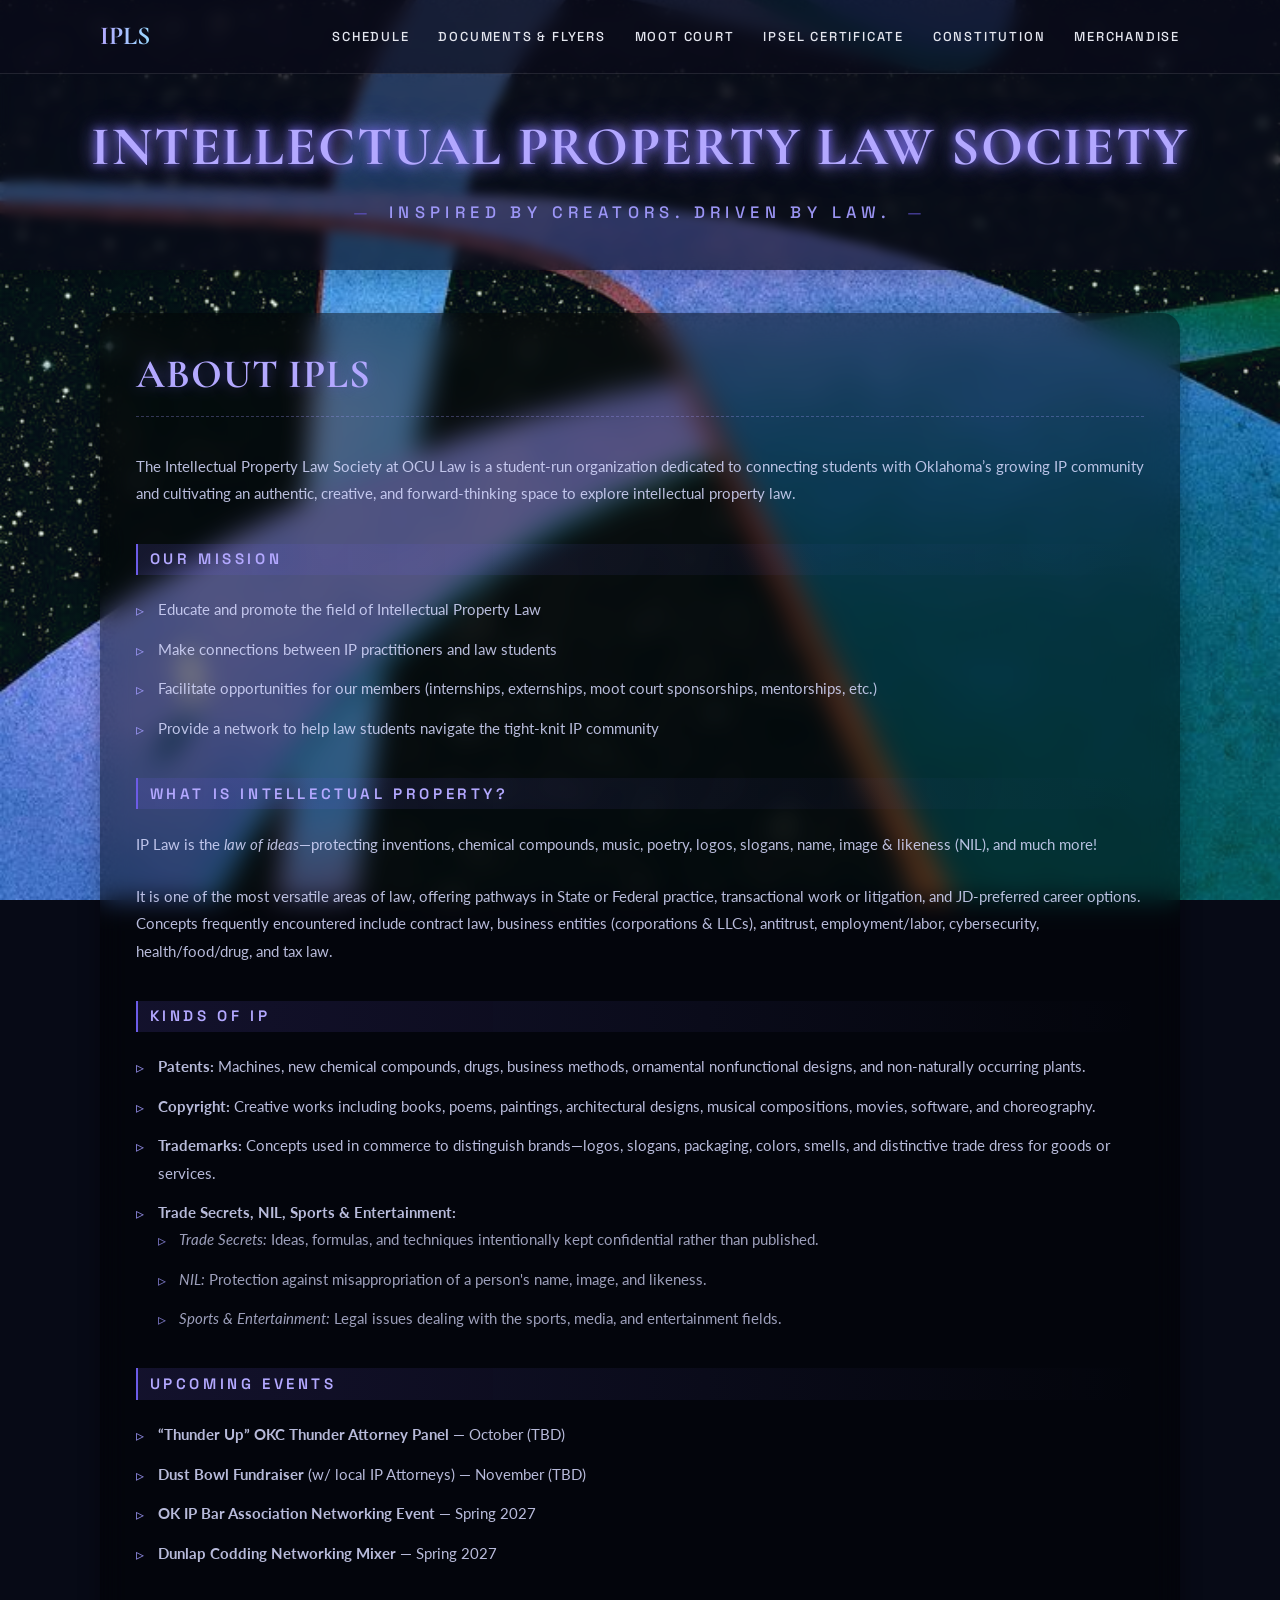
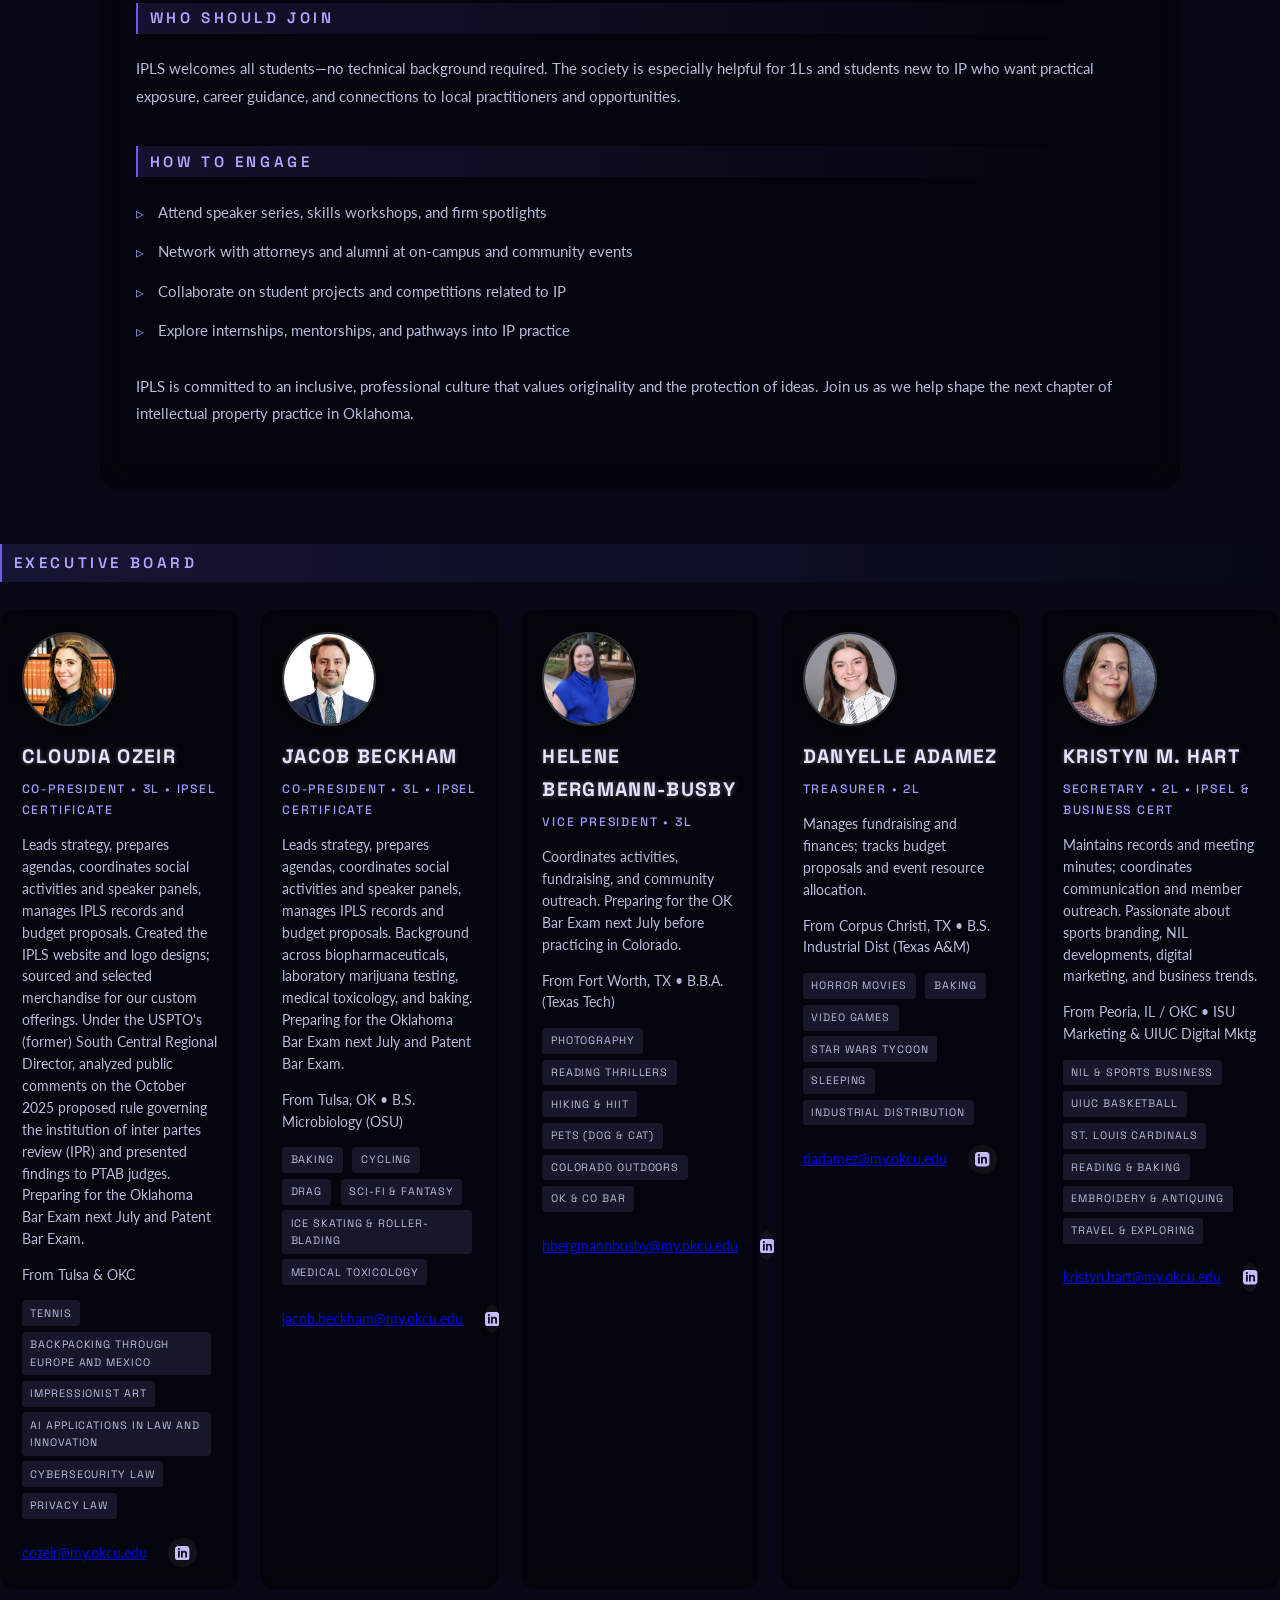
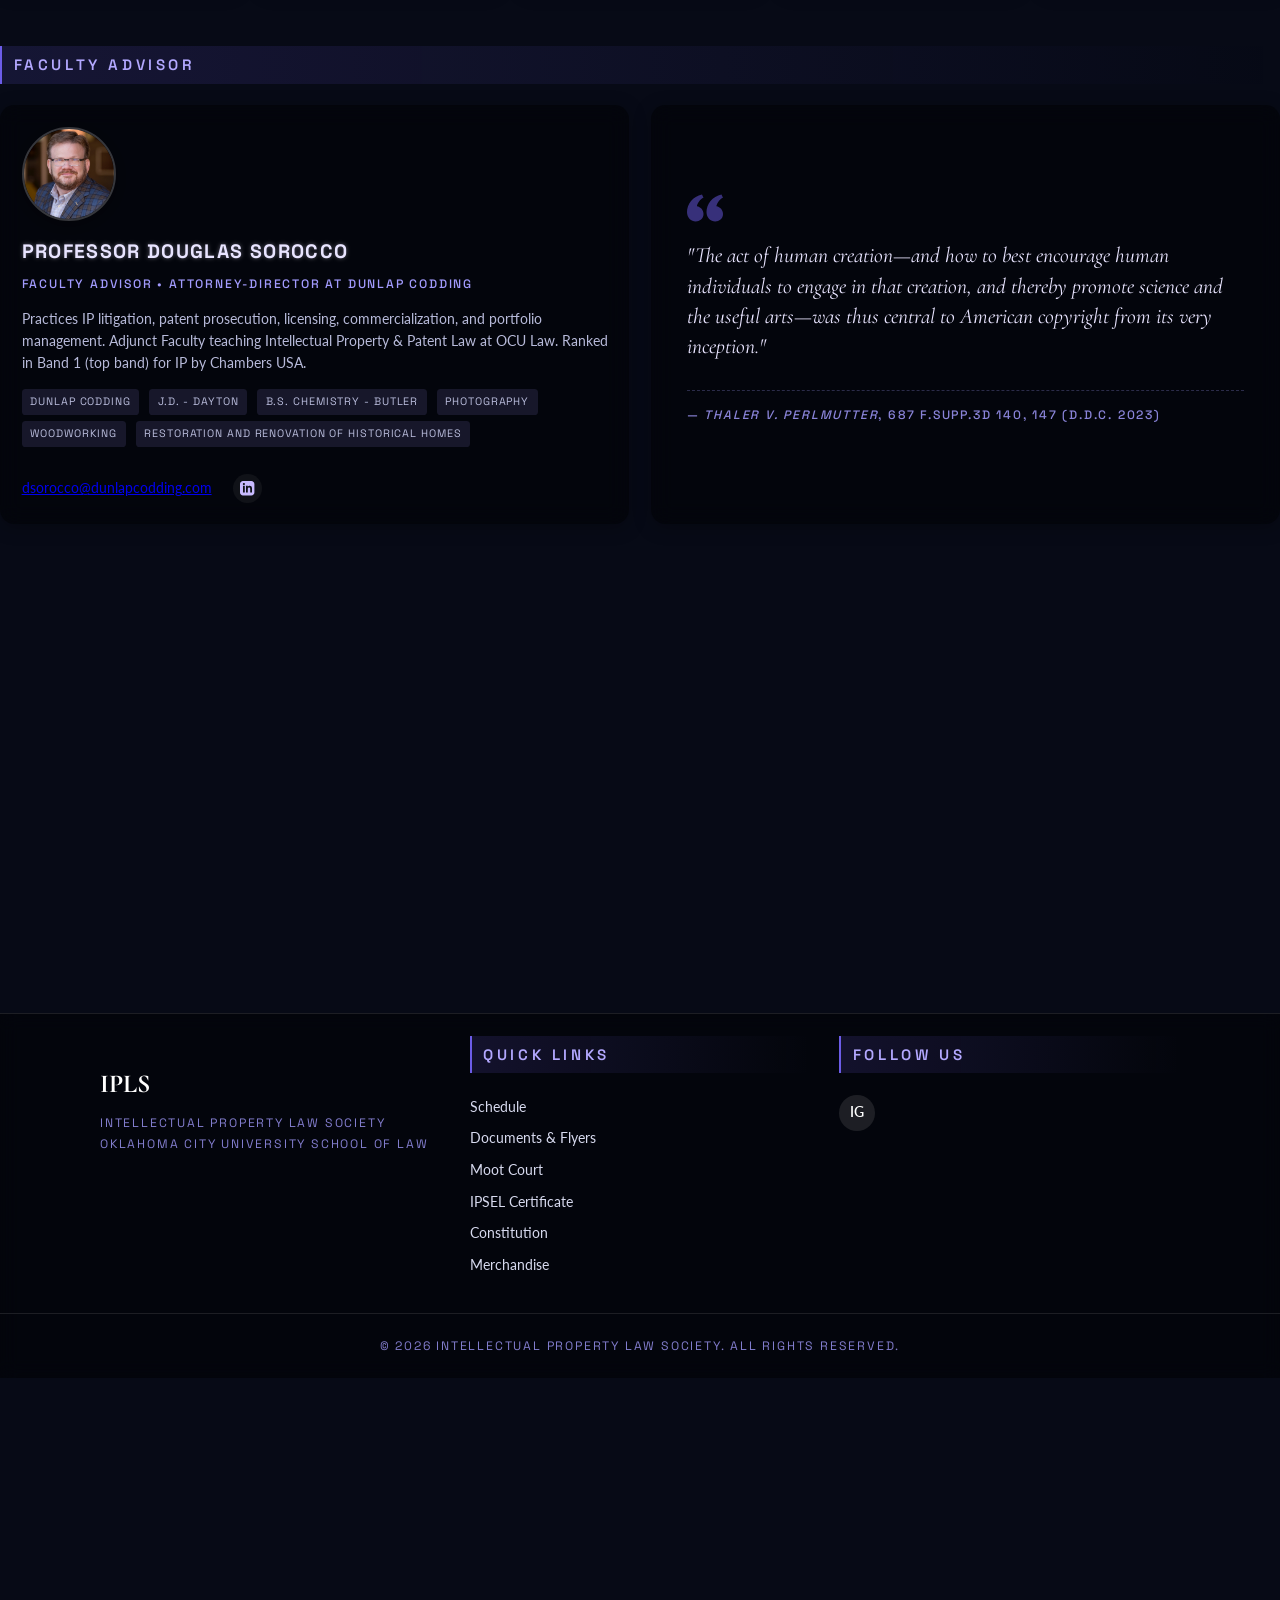
==== commit c8f95ff8: "Update IPR bio and remove misplaced file upload 12 -- 10/15/26" ====
--- a/index.html
+++ b/index.html
@@ -128,7 +128,7 @@
           <img src="assets/images/headshots/headshot-cloudia.jpg" alt="Cloudia Ozeir" class="headshot" />
           <h3>Cloudia Ozeir</h3>
           <div class="role">Co-President • 3L • IPSEL Certificate</div>
-          <p class="small">Leads strategy, prepares agendas, coordinates social activities and speaker panels, manages IPLS records and budget proposals. Created the IPLS website and logo designs; sourced and selected merchandise for our custom offerings. Under the USPTO's (former) South Central Regional Director, analyzed public comments on a proposed PTAB rule and presented findings to PTAB judges. Preparing for the Oklahoma Bar Exam next July and Patent Bar Exam.</p>
+          <p class="small">Leads strategy, prepares agendas, coordinates social activities and speaker panels, manages IPLS records and budget proposals. Created the IPLS website and logo designs; sourced and selected merchandise for our custom offerings. Under the USPTO's (former) South Central Regional Director, analyzed public comments on the October 2025 proposed rule governing the institution of inter partes review (IPR) and presented findings to PTAB judges. Preparing for the Oklahoma Bar Exam next July and Patent Bar Exam.</p>
           <p class="meta">From Tulsa &amp; OKC</p>
           <p class="meta">
             <span class="chip">Tennis</span>
--- a/assets/css/styles.css
+++ b/assets/css/styles.css
@@ -2131,4 +2131,160 @@
   .faculty-details-col {
     text-align: left;
   }
-}+}
+/* ============================================================
+   Mobile layout corrections (2026-10)
+   Prevent off-screen headings and narrow-screen overflow while
+   preserving the existing desktop design and visual theme.
+   ============================================================ */
+@media (max-width: 768px) {
+  /* Keep all box padding inside the available mobile width. */
+  .layout,
+  .layout .card,
+  .club-banner .container,
+  .board-grid,
+  .board-card,
+  .engage-section,
+  .engage-container,
+  .engage-container > *,
+  .footer-grid,
+  .advisor-grid,
+  .advisor-grid > * {
+    box-sizing: border-box;
+    min-width: 0;
+    max-width: 100%;
+  }
+
+  /* Previously forced onto one line even at phone widths. */
+  .club-banner h1 {
+    white-space: normal;
+    font-size: clamp(1.9rem, 7.5vw, 2.6rem);
+    line-height: 1.13;
+    letter-spacing: 0.04em;
+    overflow-wrap: normal;
+    padding: 0 0.5rem;
+  }
+
+  .club-banner h2 {
+    display: block;
+    box-sizing: border-box;
+    width: 100%;
+    max-width: 100%;
+    font-size: clamp(0.75rem, 3.2vw, 1.1rem);
+    letter-spacing: 0.14em;
+    line-height: 1.6;
+    padding: 0 1rem;
+    margin-top: 1rem;
+  }
+
+  /* Decorative dashes previously hung outside the mobile heading. */
+  .club-banner h2::before,
+  .club-banner h2::after {
+    display: none;
+  }
+
+  .layout .card {
+    flex: 1 1 auto;
+    width: 100%;
+  }
+
+  .card h1 {
+    white-space: normal;
+    font-size: clamp(2rem, 8vw, 2.8rem);
+  }
+
+  .card h2,
+  .board-card h3,
+  .board-card .role,
+  .board-card .mailto {
+    overflow-wrap: anywhere;
+  }
+
+  .board-grid,
+  .engage-container,
+  .footer-grid {
+    grid-template-columns: minmax(0, 1fr);
+  }
+
+  /* Override the homepage's inline 300px-minimum advisor grid. */
+  .advisor-grid {
+    grid-template-columns: minmax(0, 1fr) !important;
+  }
+
+  /* Override the inline 'white-space: nowrap' on the legal citation. */
+  .advisor-grid .board-card .role {
+    white-space: normal !important;
+    overflow-wrap: anywhere;
+  }
+
+  .board-card .chip {
+    max-width: 100%;
+    box-sizing: border-box;
+    white-space: normal;
+    overflow-wrap: anywhere;
+  }
+
+  .card-contact-row {
+    flex-wrap: wrap;
+  }
+}
+
+
+/* ============================================================
+   Mobile background correction (2026-10)
+   iOS Safari may size fixed BODY backgrounds against the full,
+   very tall document instead of the screen. Render the original
+   Cosmic Highways artwork in a viewport-fixed layer on mobile.
+   Desktop background and all content styles stay unchanged.
+   ============================================================ */
+@media (max-width: 768px) {
+  body {
+    /* Keep the fallback color while preventing the page-sized image
+       from being painted a second time. */
+    background: #070a16;
+    background-attachment: scroll;
+    background-blend-mode: normal;
+    animation: none;
+    isolation: isolate;
+  }
+
+  body::before {
+    content: "";
+    position: fixed;
+    inset: 0;
+    z-index: -1;
+    pointer-events: none;
+    background-image:
+      linear-gradient(rgba(5, 10, 25, 0.85), rgba(5, 10, 25, 0.85)),
+      url("../images/backgrounds/Cosmic-Highways.jpg");
+    background-position: center center;
+    background-size: cover;
+    background-repeat: no-repeat;
+    background-blend-mode: lighten;
+  }
+}
+
+/* ============================================================
+   Desktop default visual scale (2026-10)
+   Match the preferred Firefox 90% desktop view site-wide.
+   Applies only to desktop-width screens; phone/tablet layouts
+   and the mobile background correction remain unchanged.
+   This changes the website rendering, not the browser zoom UI.
+   ============================================================ */
+@media screen and (min-width: 1024px) {
+  html {
+    zoom: 90%;
+  }
+}
+
+/* At narrower desktop widths, let long titles wrap naturally. */
+@media screen and (min-width: 1024px) and (max-width: 1399px) {
+  .card h1 { white-space: normal; }
+}
+
+/* Keep the desktop navigation usable in smaller laptop windows. */
+@media screen and (min-width: 1024px) and (max-width: 1199px) {
+  .club-banner h1 { white-space: normal; }
+  .nav-links { gap: 1rem; }
+  .nav-links a { font-size: 0.8rem; letter-spacing: 1.5px; }
+}
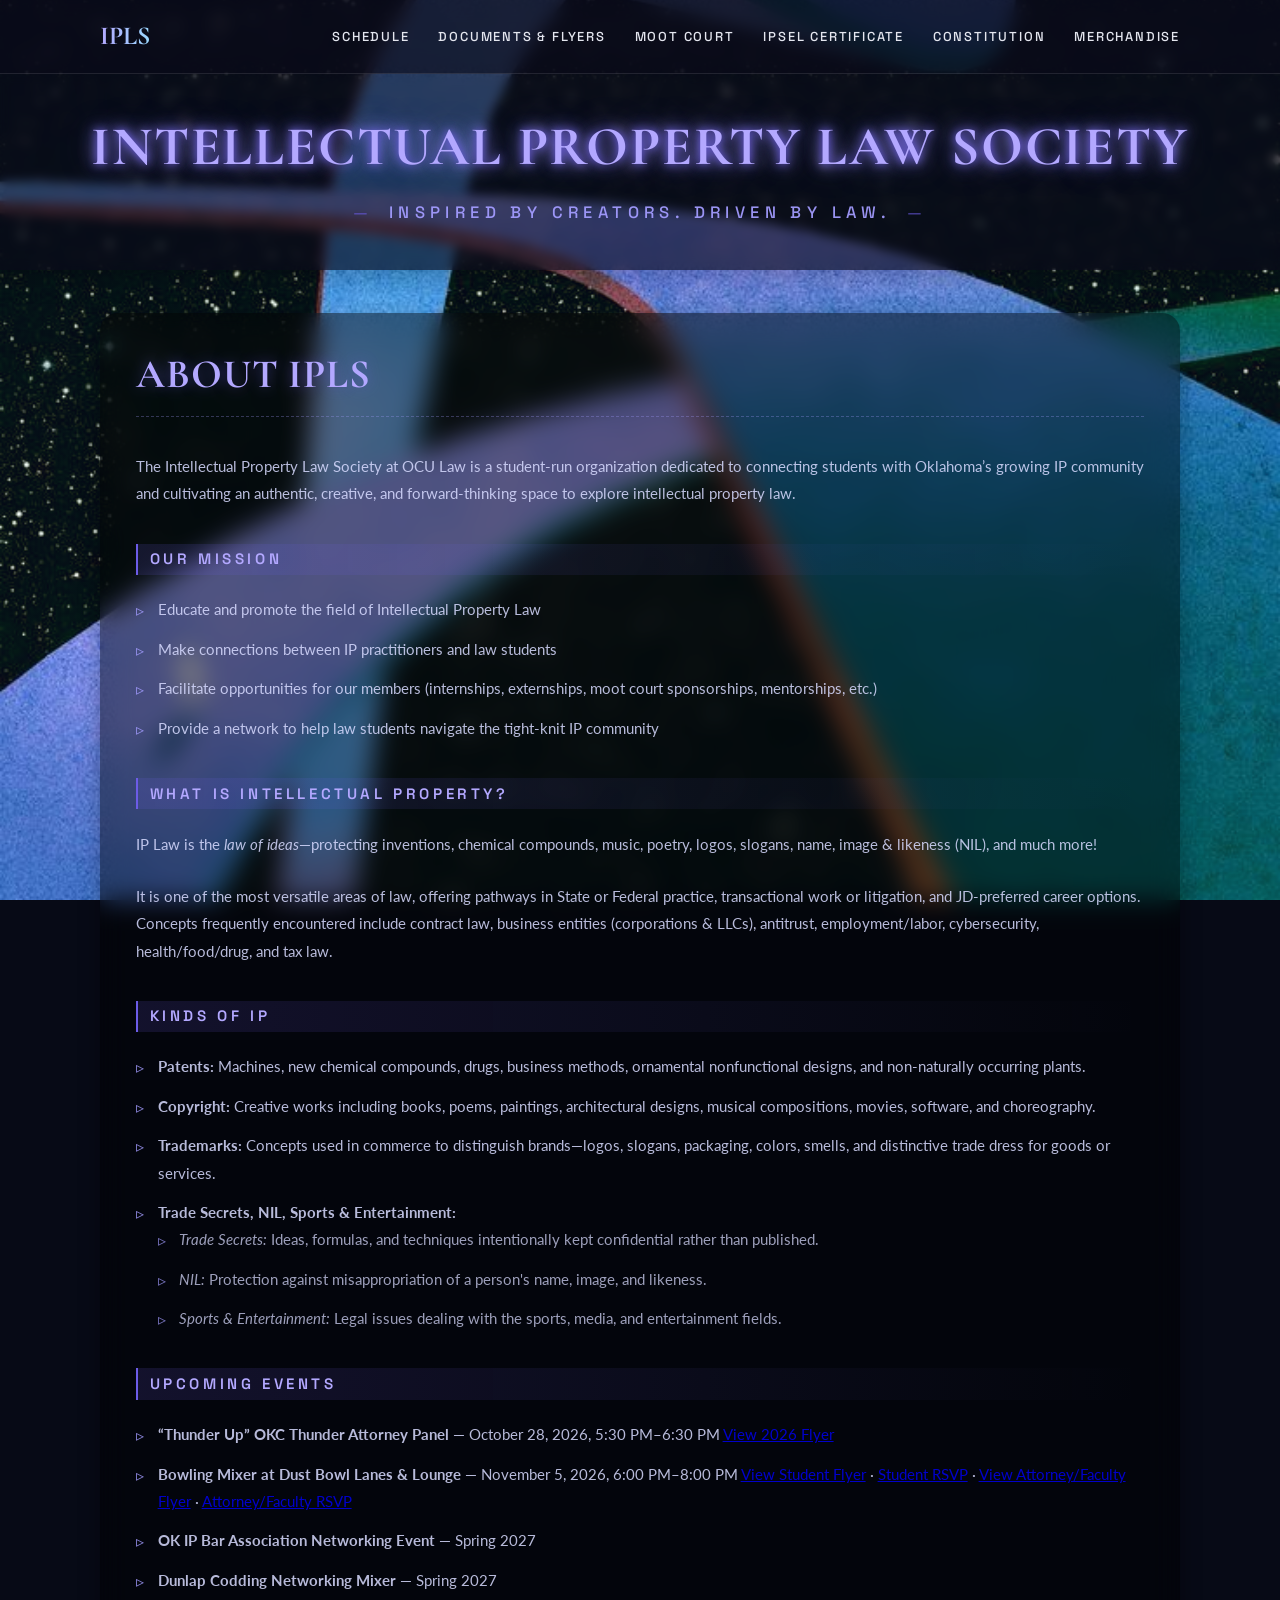
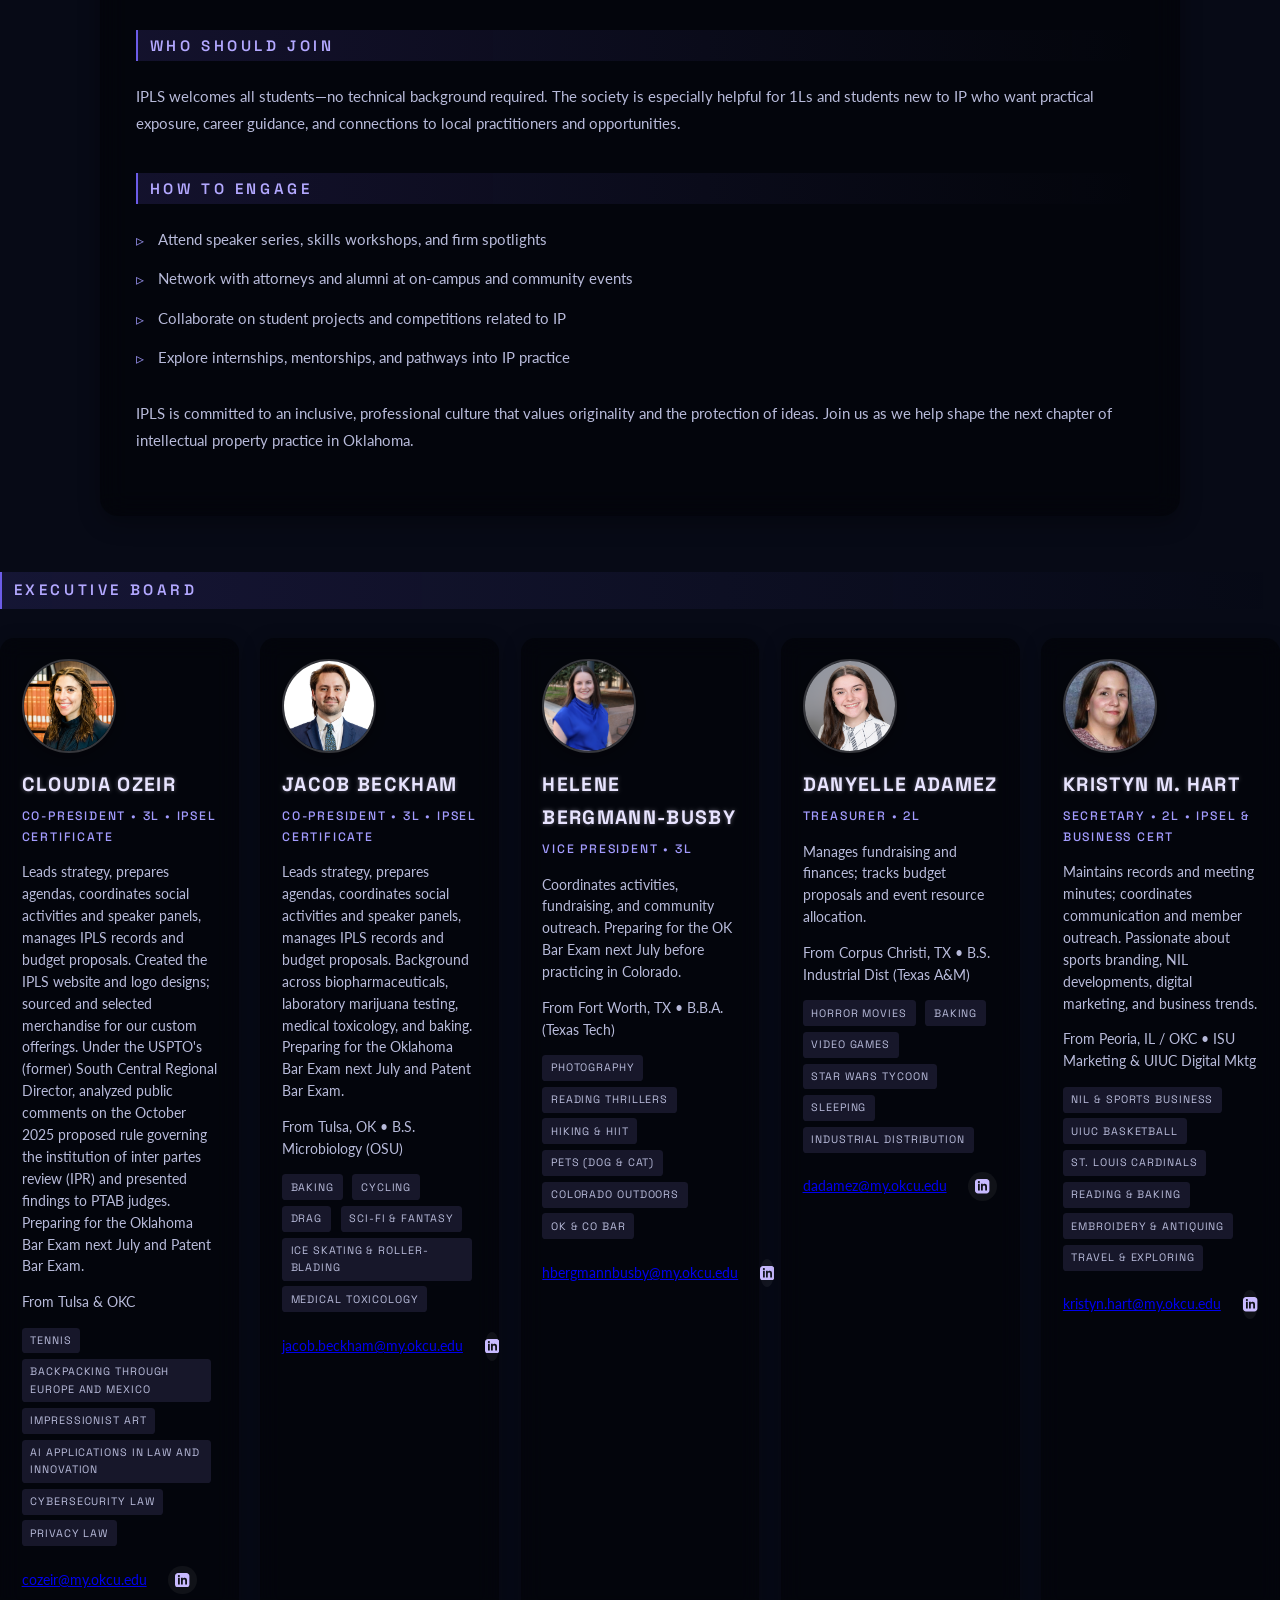
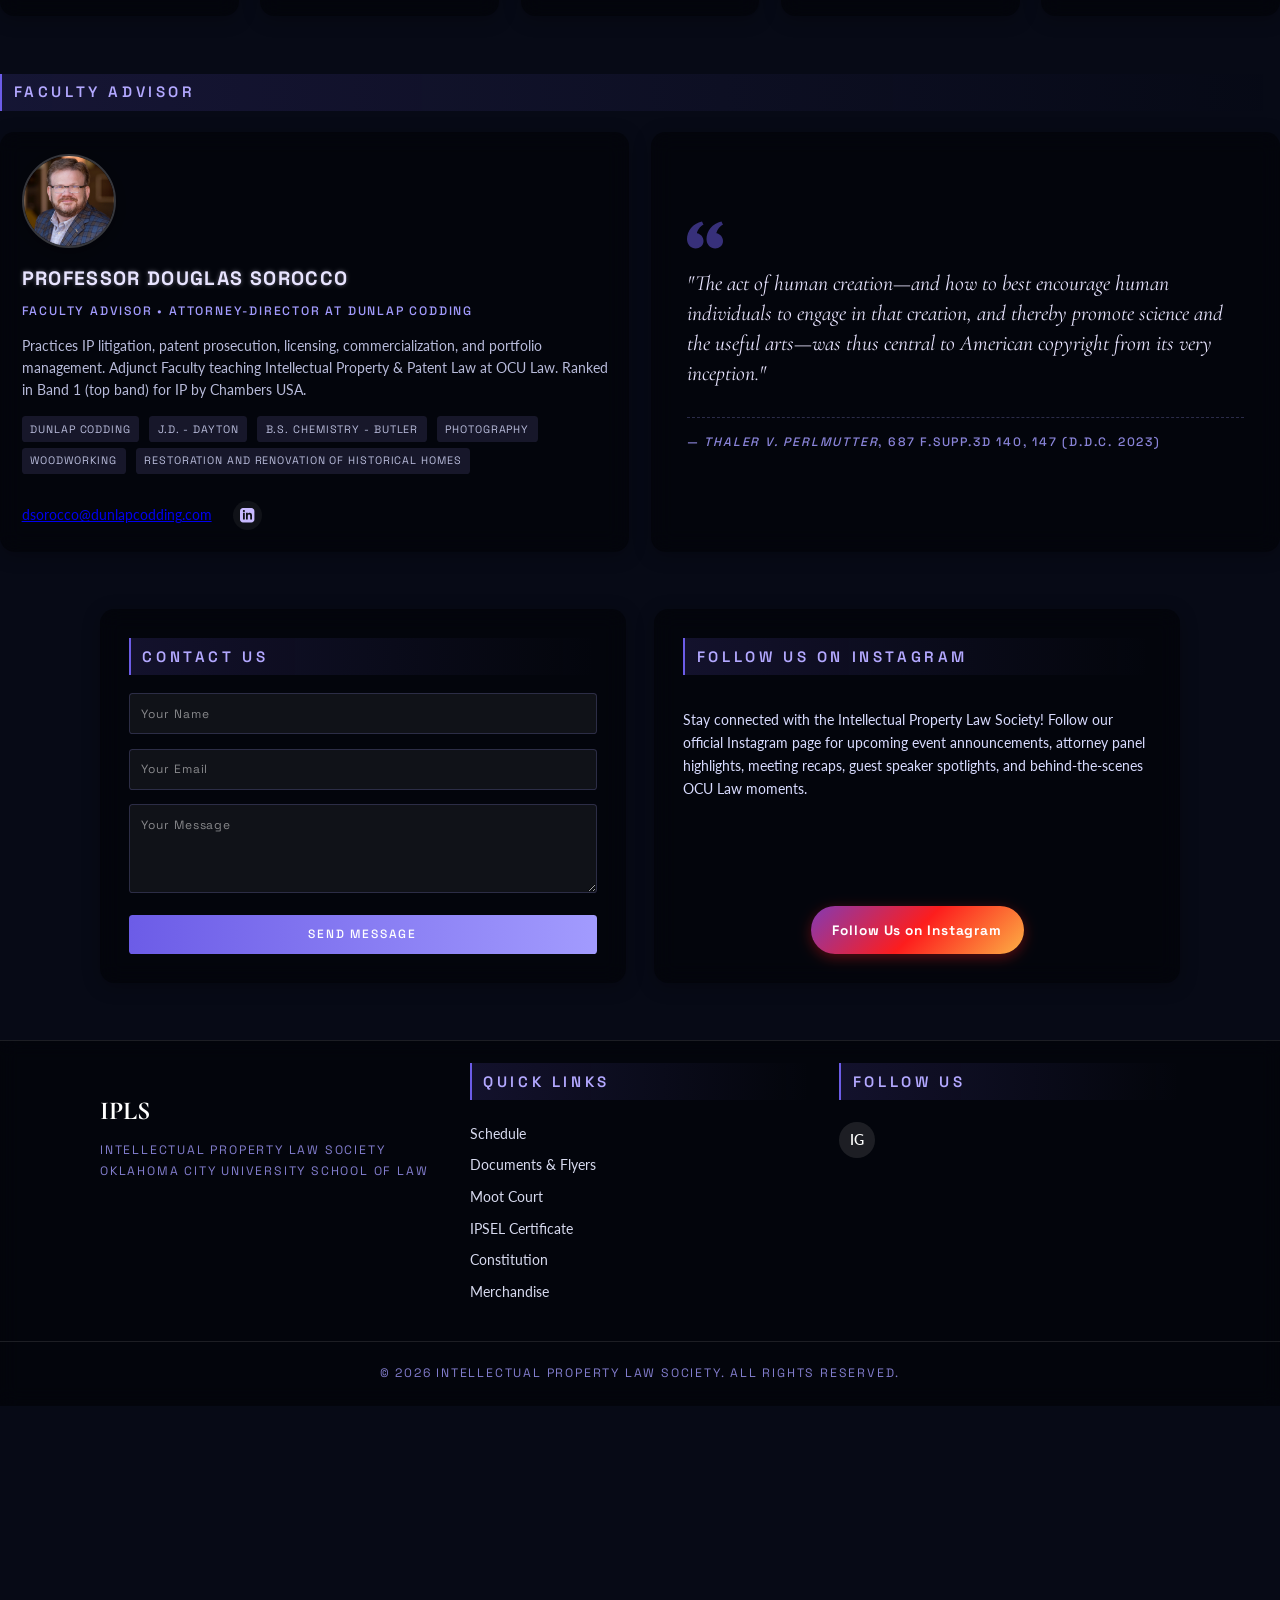
==== commit 46c39348: "Update Event ThunderUp and Bowling Mixer Events and dd 2026 Thunder Up and Bowling Mixer flyers Uplo" ====
--- a/index.html
+++ b/index.html
@@ -90,8 +90,8 @@
 
       <h2>Upcoming Events</h2>
       <ul>
-        <li><strong>“Thunder Up” OKC Thunder Attorney Panel</strong> — October (TBD)</li>
-        <li><strong>Dust Bowl Fundraiser</strong> (w/ local IP Attorneys) — November (TBD)</li>
+        <li><strong>“Thunder Up” OKC Thunder Attorney Panel</strong> — October 28, 2026, 5:30 PM–6:30 PM <a href="assets/images/flyers/Thunder_Up_Attorney_Panel_2026.png" target="_blank" rel="noopener noreferrer">View 2026 Flyer</a></li>
+        <li><strong>Bowling Mixer at Dust Bowl Lanes &amp; Lounge</strong> — November 5, 2026, 6:00 PM–8:00 PM <a href="assets/images/flyers/Bowling_Mixer_2026_Student_RSVP.png" target="_blank" rel="noopener noreferrer">View Student Flyer</a> · <a href="https://docs.google.com/forms/d/e/1FAIpQLSf8Rdj8Zj1t8PhjP6ENv2BTuJMGII2a5aevQVXxZHS2TN519A/viewform" target="_blank" rel="noopener noreferrer">Student RSVP</a> · <a href="assets/images/flyers/Bowling_Mixer_2026_Attorney_Faculty_RSVP.png" target="_blank" rel="noopener noreferrer">View Attorney/Faculty Flyer</a> · <a href="https://docs.google.com/forms/d/e/1FAIpQLScb_CDO2FMUidb27ARMQMjJGCq2tlf2bSg0PaYLHhX8qkJ9dA/viewform" target="_blank" rel="noopener noreferrer">Attorney/Faculty RSVP</a></li>
         <li><strong>OK IP Bar Association Networking Event</strong> — Spring 2027</li>
         <li><strong>Dunlap Codding Networking Mixer</strong> — Spring 2027</li>
       </ul>
@@ -316,7 +316,7 @@
           Stay connected with the Intellectual Property Law Society! Follow our official Instagram page for upcoming event announcements, attorney panel highlights, meeting recaps, guest speaker spotlights, and behind-the-scenes OCU Law moments.
         </p>
         <div style="margin-top: auto; text-align: center;">
-          <a href="[INSERT INSTAGRAM LINK HERE]" target="_blank" rel="noopener noreferrer" class="btn-instagram">
+          <a href="https://www.instagram.com/iplaw_society/" target="_blank" rel="noopener noreferrer" class="btn-instagram">
             Follow Us on Instagram
           </a>
         </div>
@@ -346,7 +346,7 @@
         <div class="footer-social">
           <h4>Follow Us</h4>
           <div class="social-icons">
-            <a href="[INSERT INSTAGRAM LINK HERE]" target="_blank" rel="noopener noreferrer" class="social-icon" title="Follow Us on Instagram">IG</a>
+            <a href="https://www.instagram.com/iplaw_society/" target="_blank" rel="noopener noreferrer" class="social-icon" title="Follow Us on Instagram">IG</a>
           </div>
         </div>
       </div>
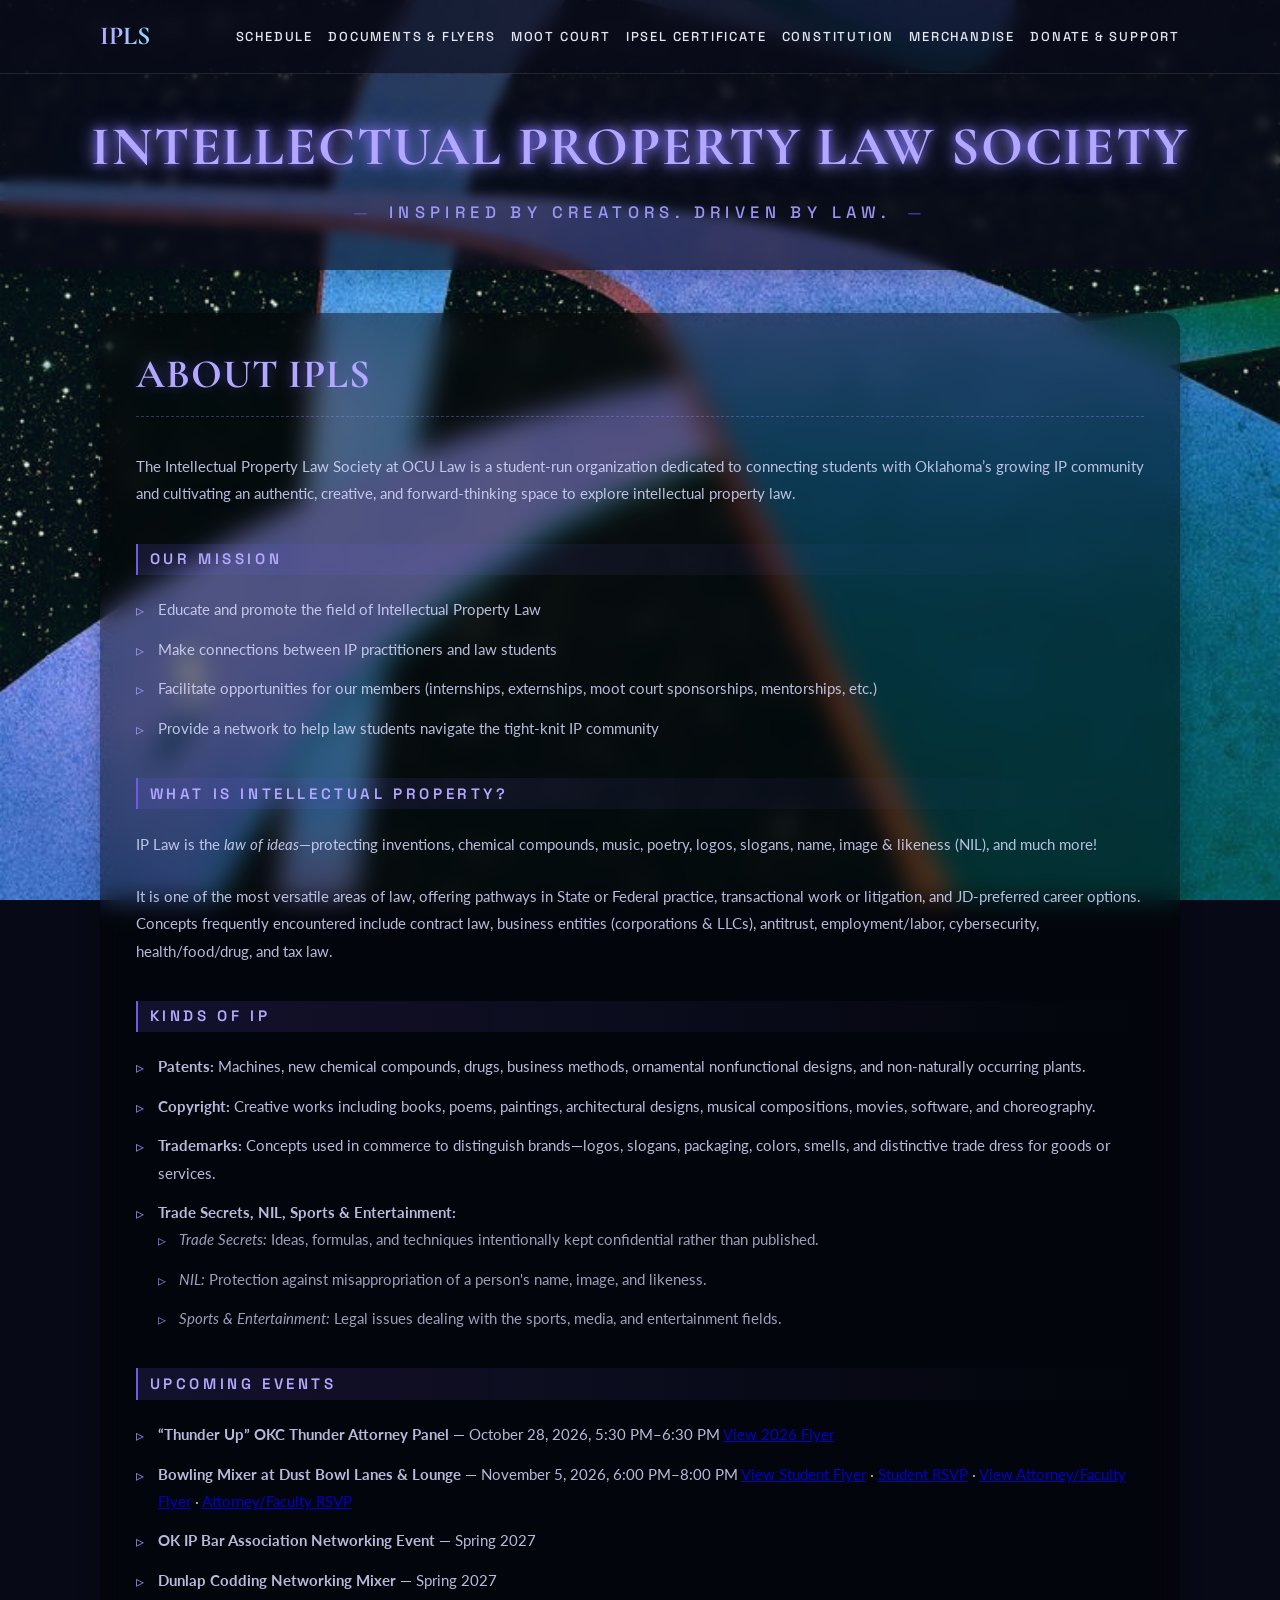
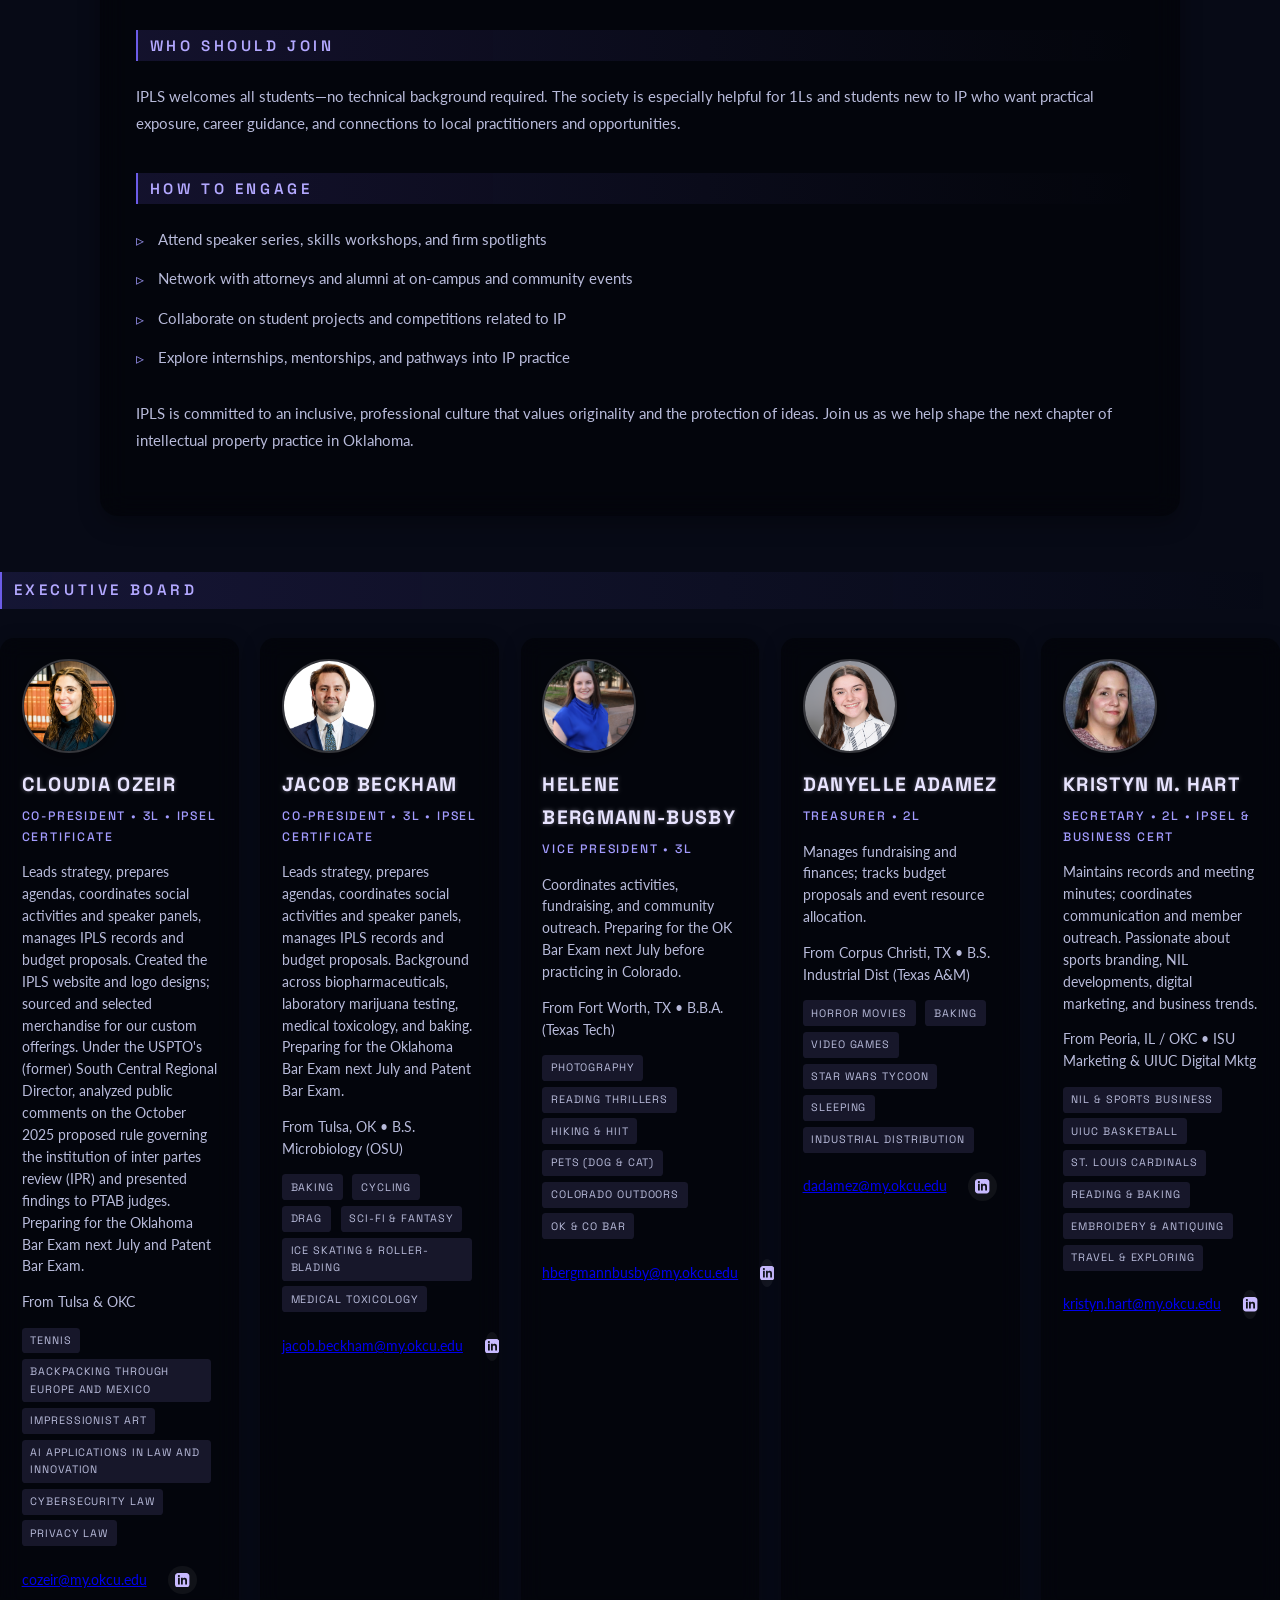
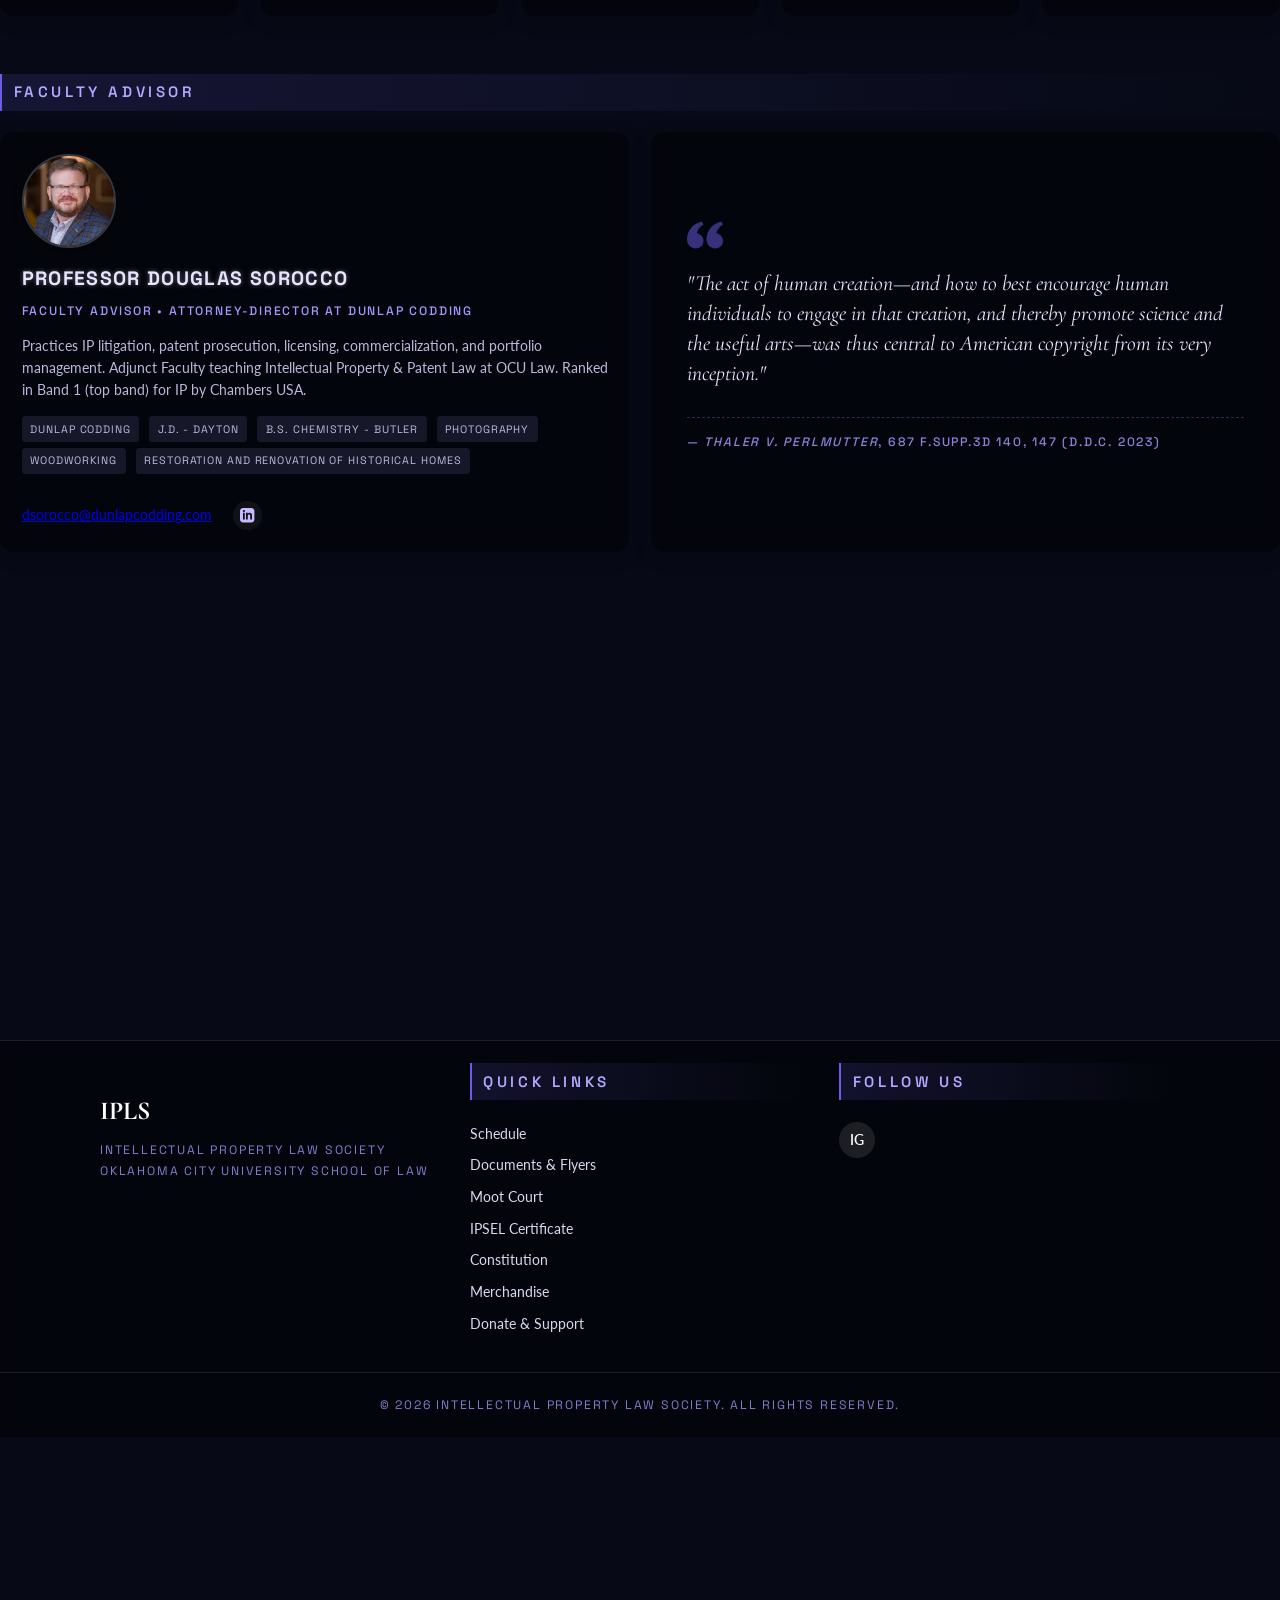
==== commit 70f8c9a1: "Add IPLS Donate and Support page Addition -- 10/29/26" ====
--- a/index.html
+++ b/index.html
@@ -33,6 +33,7 @@
         <li><a href="ipsel.html">IPSEL Certificate</a></li>
         <li><a href="constitution.html">Constitution</a></li>
         <li><a href="merchandise.html">Merchandise</a></li>
+        <li><a href="donate.html">Donate &amp; Support</a></li>
       </ul>
     </div>
   </nav>
@@ -341,6 +342,7 @@
             <li><a href="ipsel.html">IPSEL Certificate</a></li>
             <li><a href="constitution.html">Constitution</a></li>
             <li><a href="merchandise.html">Merchandise</a></li>
+            <li><a href="donate.html">Donate &amp; Support</a></li>
           </ul>
         </div>
         <div class="footer-social">
--- a/assets/css/styles.css
+++ b/assets/css/styles.css
@@ -2288,3 +2288,182 @@
   .nav-links { gap: 1rem; }
   .nav-links a { font-size: 0.8rem; letter-spacing: 1.5px; }
 }
+
+/* ==========================================================================
+   Donation & Support Page Dedicated Styles
+   ========================================================================== */
+
+/* Impact Grid */
+.impact-grid {
+  display: grid;
+  grid-template-columns: repeat(auto-fit, minmax(280px, 1fr));
+  gap: 1.5rem;
+  margin: 1.5rem 0 2rem 0;
+}
+
+.impact-card {
+  background: rgba(13, 18, 36, 0.75);
+  border: 1px solid rgba(162, 155, 254, 0.25);
+  border-radius: 1rem;
+  padding: 1.5rem;
+  box-shadow: 0 6px 20px rgba(0, 0, 0, 0.3);
+  transition: transform 0.25s ease, border-color 0.25s ease, box-shadow 0.25s ease;
+  display: flex;
+  flex-direction: column;
+}
+
+.impact-card:hover {
+  transform: translateY(-3px);
+  border-color: rgba(250, 171, 31, 0.5);
+  box-shadow: 0 10px 25px rgba(108, 92, 231, 0.25);
+}
+
+.impact-card h3 {
+  font-family: 'Space Grotesk', sans-serif;
+  color: #faab1f;
+  font-size: 1.25rem;
+  margin: 0 0 0.6rem 0;
+}
+
+.impact-card p {
+  color: #c0c6f0;
+  font-size: 0.92rem;
+  line-height: 1.5;
+  margin: 0 0 0.75rem 0;
+}
+
+.impact-card ul {
+  padding-left: 1.2rem;
+  margin: 0;
+  color: #d8dbff;
+  font-size: 0.88rem;
+  line-height: 1.6;
+}
+
+.impact-card li {
+  margin-bottom: 0.4rem;
+}
+
+/* Giving Tiers Grid */
+.donation-tiers-grid {
+  display: grid;
+  grid-template-columns: repeat(auto-fit, minmax(130px, 1fr));
+  gap: 0.85rem;
+  margin-bottom: 1rem;
+}
+
+.tier-btn {
+  background: rgba(10, 15, 30, 0.75);
+  border: 1.5px solid rgba(162, 155, 254, 0.3);
+  border-radius: 12px;
+  padding: 0.85rem 0.6rem;
+  cursor: pointer;
+  display: flex;
+  flex-direction: column;
+  align-items: center;
+  justify-content: center;
+  gap: 0.3rem;
+  transition: all 0.2s ease;
+  color: #fff;
+  user-select: none;
+}
+
+.tier-btn:hover {
+  background: rgba(108, 92, 231, 0.25);
+  border-color: #a29bfe;
+  transform: translateY(-2px);
+}
+
+.tier-btn.active {
+  background: linear-gradient(135deg, rgba(108, 92, 231, 0.6), rgba(72, 52, 212, 0.75));
+  border-color: #faab1f;
+  box-shadow: 0 0 15px rgba(250, 171, 31, 0.35);
+  transform: translateY(-2px);
+}
+
+.tier-amount {
+  font-family: 'Space Grotesk', sans-serif;
+  font-size: 1.4rem;
+  font-weight: 700;
+  color: #faab1f;
+}
+
+.tier-btn.active .tier-amount {
+  color: #ffd6ff;
+}
+
+.tier-desc {
+  font-size: 0.82rem;
+  color: #c0c6f0;
+  text-transform: uppercase;
+  letter-spacing: 0.5px;
+  font-weight: 600;
+}
+
+.custom-amount-wrap {
+  position: relative;
+  display: flex;
+  align-items: center;
+}
+
+.currency-prefix {
+  position: absolute;
+  left: 0.85rem;
+  color: #a29bfe;
+  font-weight: 700;
+  font-size: 1.05rem;
+  pointer-events: none;
+}
+
+.custom-amount-wrap input {
+  padding-left: 1.85rem !important;
+  font-size: 1rem;
+  font-weight: 600;
+  color: #faab1f !important;
+}
+
+/* Donation page: phone-safe layout and controls. */
+@media (max-width: 768px) {
+  .impact-grid { grid-template-columns: minmax(0,1fr); }
+  .impact-card, .donation-tiers-grid, .form-grid { min-width: 0; max-width: 100%; }
+  .donation-tiers-grid { grid-template-columns: repeat(2, minmax(0,1fr)); }
+  #donationForm select, #donationForm input, #donationForm textarea { max-width:100%; box-sizing:border-box; }
+  #donationConfirmModal .modal-content { width: 100%; max-width: 100%; box-sizing: border-box; padding: 1.15rem; }
+  #donationConfirmModal .modal-header h2 { font-size: clamp(1.1rem, 4.6vw, 1.4rem); overflow-wrap:anywhere; }
+  #donationConfirmModal .modal-close { flex: 0 0 auto; margin-left:0.5rem; }
+}
+@media (max-width: 360px) {
+  .donation-tiers-grid { grid-template-columns: minmax(0,1fr); }
+}
+/* Fit the eighth desktop nav link without changing the mobile menu. */
+@media (min-width: 769px) and (max-width: 1199px) {
+  .nav-links { gap: 0.7rem; }
+  .nav-links a { font-size: 0.78rem; letter-spacing: 0.065em; white-space:nowrap; }
+}
+@media (min-width: 1200px) {
+  .nav-links { gap: 1.05rem; }
+  .nav-links a { white-space: nowrap; }
+}
+
+/* Donation navigation: accommodate eighth link on tablet-sized screens.
+   Desktop 1024px+ and established phone navigation remain unchanged. */
+@media screen and (min-width: 769px) and (max-width: 1023px) {
+  .hamburger { display: flex; }
+  .nav-links {
+    position: absolute;
+    top: 100%;
+    left: 0;
+    width: 100%;
+    background: rgba(10, 10, 25, 0.95);
+    flex-direction: column;
+    align-items: center;
+    padding: 1rem 0;
+    gap: 1.5rem;
+    clip-path: inset(0 0 100% 0);
+    transition: clip-path 0.4s ease-in-out;
+  }
+  .nav-links.active { clip-path: inset(0 0 0 0); }
+  .hamburger.active span:nth-child(1) { transform: rotate(45deg) translate(5px, 5px); }
+  .hamburger.active span:nth-child(2) { opacity: 0; }
+  .hamburger.active span:nth-child(3) { transform: rotate(-45deg) translate(6px, -6px); }
+}
